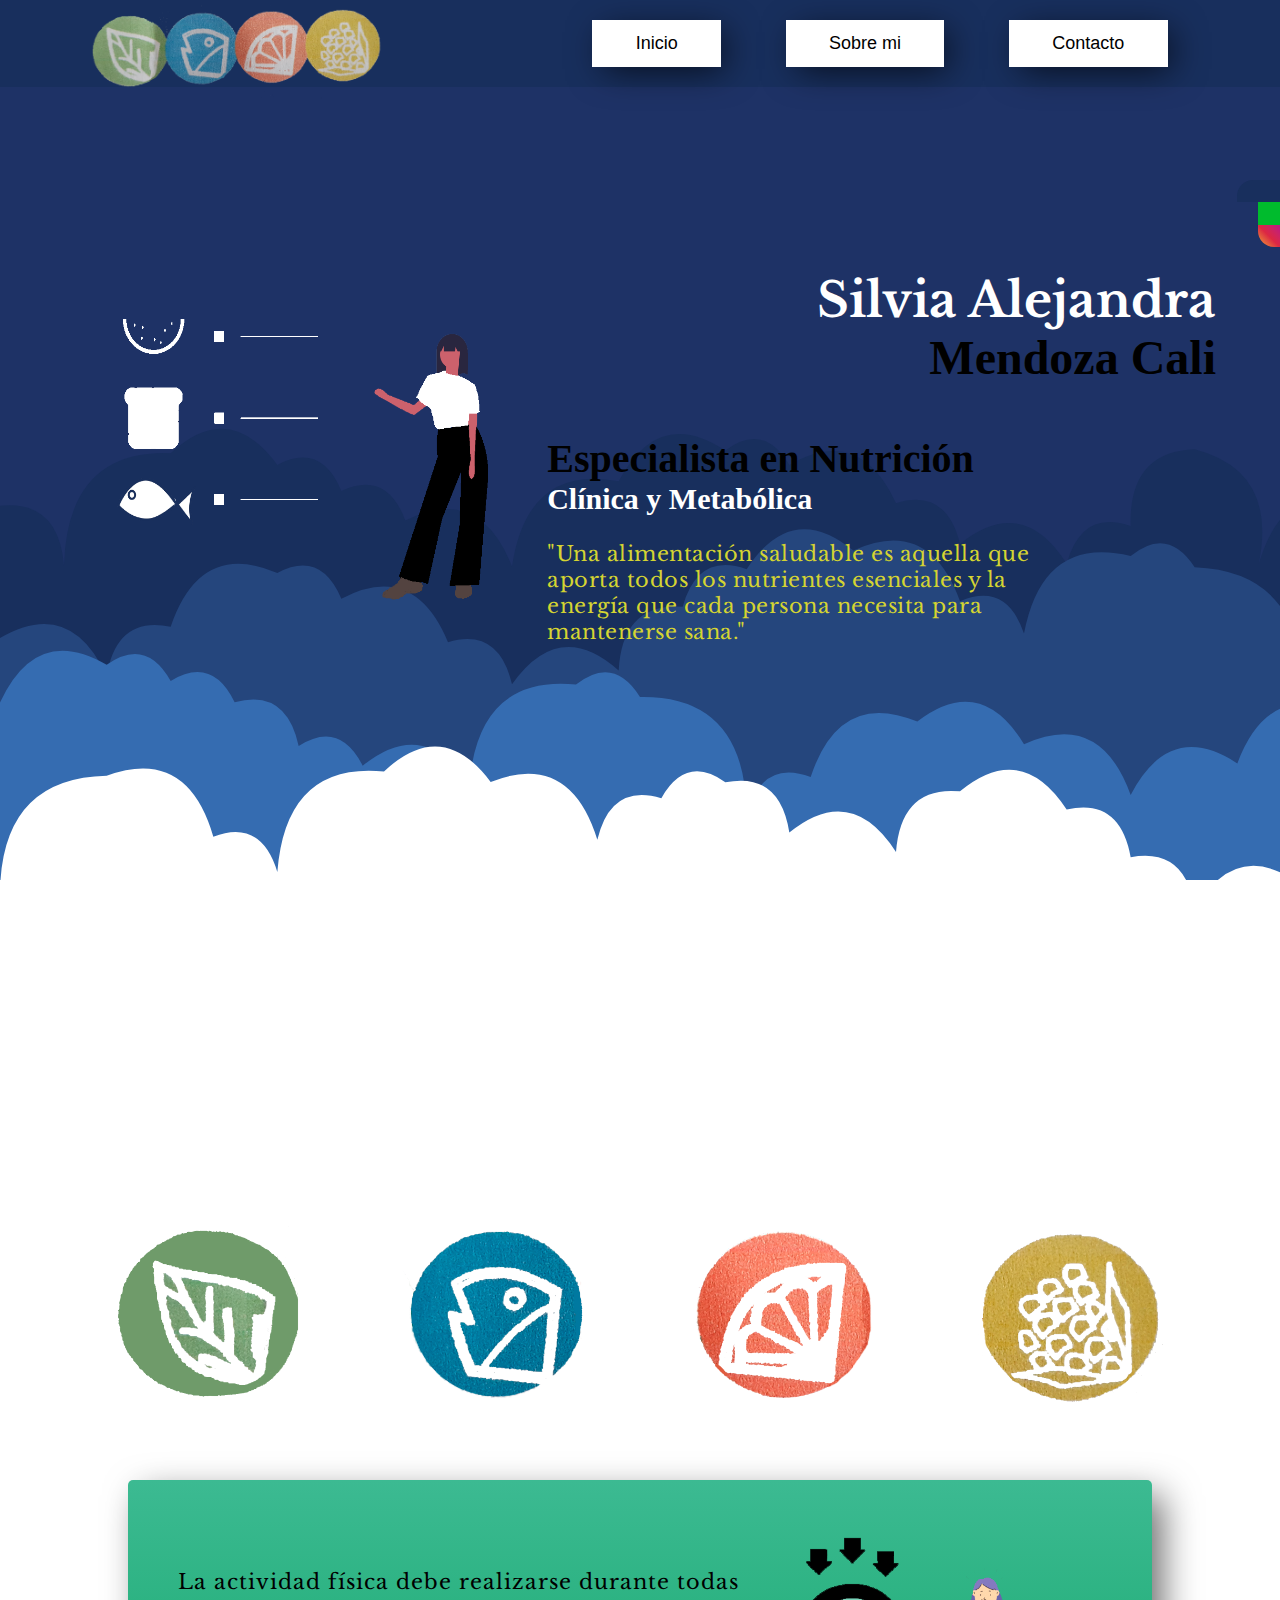
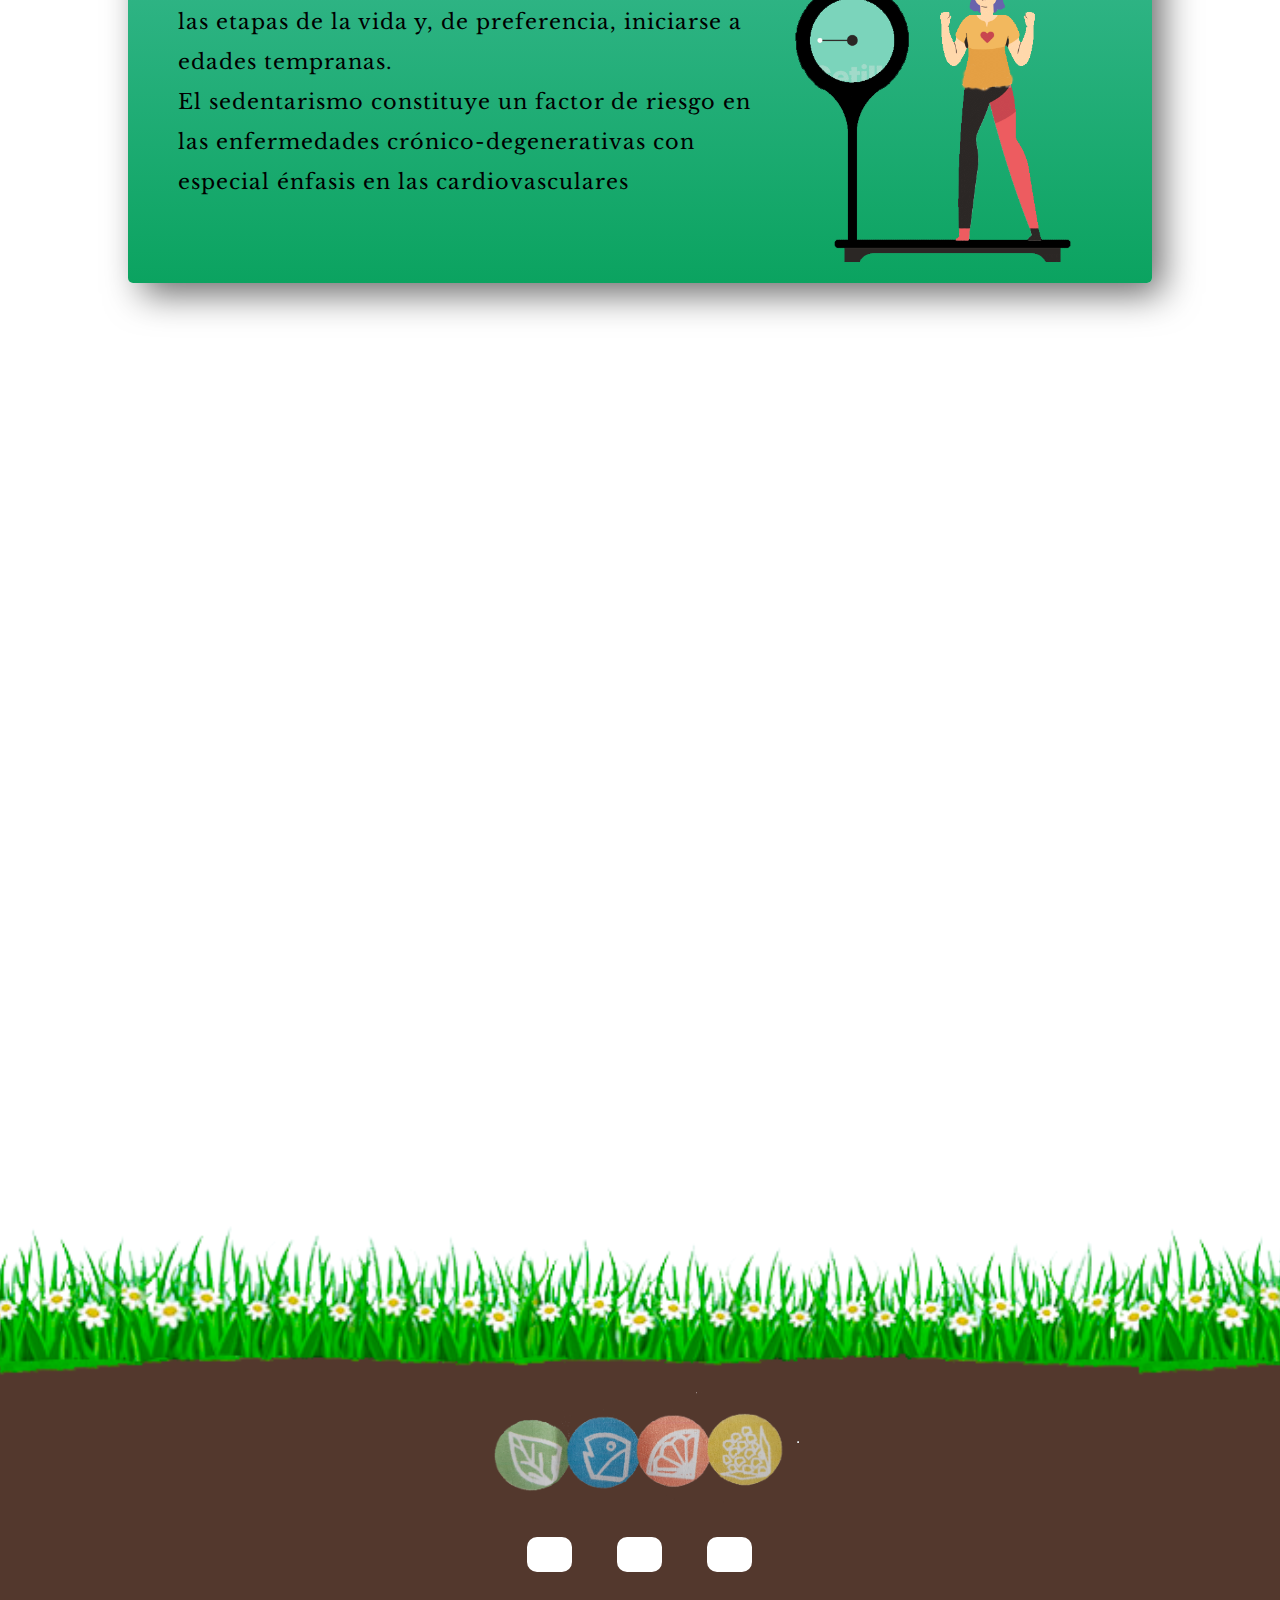
==== index.html @ 1bf66f37 "arreglos denuevoop" ====
<!DOCTYPE html>
<html lang="es">

<head>
    <meta charset="UTF-8">
    <meta http-equiv="X-UA-Compatible" content="IE=edge">
    <meta name="viewport" content="width=device-width, initial-scale=1.0">
    <link rel="shortcut icon" href="imagenes/icon.svg" type="image/x-icon">
    <!-- Google Fonts -->
    <link rel="preconnect" href="https://fonts.googleapis.com">
    <link rel="preconnect" href="https://fonts.gstatic.com" crossorigin>
    <link href="https://fonts.googleapis.com/css2?family=Libre+Baskerville&display=swap" rel="stylesheet">
    <!-- Font Awesome -->
    <link rel="stylesheet" href="https://use.fontawesome.com/releases/v5.15.4/css/all.css"
        integrity="sha384-DyZ88mC6Up2uqS4h/KRgHuoeGwBcD4Ng9SiP4dIRy0EXTlnuz47vAwmeGwVChigm" crossorigin="anonymous">
    <!-- Link CSS -->
    <link rel="stylesheet" href="css/main.css">

    <title>Silvia Mendoza /Especialista en Nutricion</title>
</head>

<body>
    <!-- Header - Navegador -->
    <header>
        <nav>
            <div class="contenedor-img">
                <a href="#">
                    <img class="logo" src="imagenes/logo-colores.png" alt="logo">
                </a>
            </div>
            <ul class="lista-nav">
                <li>
                    <a href="#">
                        <button> Inicio
                            <span></span>
                        </button>
                    </a>
                </li>
                <li>
                    <a href="paginas/sobremi.html">
                        <button> Sobre mi
                            <span></span>
                        </button>
                    </a>
                </li>
                <li>
                    <a href="paginas/contacto.html">
                        <button> Contacto
                            <span></span>
                        </button>
                    </a>
                </li>
            </ul>
            <div class="burger">
                <div class="line1"></div>
                <div class="line2"></div>
                <div class="line3"></div>
            </div>
        </nav>
    </header>

    <!-- Nubes -->
    <section class="nubes"></section>

    <!-- Social Bar -->
    <div class="social-bar">
        <a href="https://www.facebook.com/Silvia-Mendoza-Cali-Nutricionista-183509952503056/?ref=page_internal"
            target="_blank"><i class="lat fab fa-facebook-f"></i></a>
        <a href="https://api.whatsapp.com/send?phone=+54 266 448-8063" target="_blank"><i
                class="lat fab fa-whatsapp"></i></a>
        <a href="https://www.instagram.com/mendozacalisilvia/?hl=es-la" target="_blank"><i
                class="lat fab fa-instagram"></i></a>
    </div>

    <!-- Titulo Parrafo -->
    <main class="contenedor-main">
        <div class="contenedor-img">
            <img class="diet-img" src="imagenes/diet-azulsinfondo.png" alt="dieta">
        </div>
        <div class="contenedor-titulo">
            <h1>Silvia Alejandra</h1>
            <h2 class="subtitulo-apellido">Mendoza Cali</h2>
            <span class="span-especialista">
                <h2>Especialista en Nutrición</h2>
            </span>
            <span class="span-clinica">
                <h3>Clínica y Metabólica</h3>
            </span>
            <p class="diet-parrafo">"Una alimentación saludable es aquella que aporta todos los nutrientes esenciales y
                la energía que cada persona necesita para mantenerse sana."</p>
        </div>
    </main>

    <!-- Imagenes redondas -->
    <section class="contenedor-redonda">
        <div class="img-redonda1">
            <img src="imagenes/hoja-verde.png" alt="">
        </div>
        <div class="img-redonda2">
            <img src="imagenes/pez-azul.png" alt="">
        </div>
        <div class="img-redonda3">
            <img src="imagenes/narnaja.png" alt="">
        </div>
        <div class="img-redonda4">
            <img src="imagenes/choclo.png" alt="">
        </div>
    </section>

    <!-- Contenedor Balanza -->
    <section class="contenedor-balanza">
        <div class="contenedor-pbal">
            <p>La actividad física debe realizarse durante todas las etapas de la vida y, de preferencia, iniciarse a
                edades tempranas.<br> El sedentarismo constituye un factor de riesgo en las enfermedades
                crónico-degenerativas con especial énfasis en las cardiovasculares</p>
        </div>
        <div class="img-balanza">
            <img src="imagenes/balanza.png" alt="">
        </div>
    </section>

    <!-- Iframes facebook -->
    <section class="contenedor-iframes">
        <div class="iframeUno">
            <iframe
                src="https://www.facebook.com/plugins/post.php?href=https%3A%2F%2Fwww.facebook.com%2Fpermalink.php%3Fstory_fbid%3D230948104425907%26id%3D183509952503056&show_text=true&width=500"
                width="500" height="723" style="border:none;overflow:hidden" scrolling="no" frameborder="0"
                allowfullscreen="true"
                allow="autoplay; clipboard-write; encrypted-media; picture-in-picture; web-share"></iframe>
        </div>
        <div class="iframeDos">
            <div class="iframe-dos">
                <iframe
                    src="https://www.facebook.com/plugins/post.php?href=https%3A%2F%2Fwww.facebook.com%2Fpermalink.php%3Fstory_fbid%3D230989631088421%26id%3D183509952503056&show_text=true&width=500"
                    width="500" height="265" style="border:none;overflow:hidden" scrolling="no" frameborder="0"
                    allowfullscreen="true"
                    allow="autoplay; clipboard-write; encrypted-media; picture-in-picture; web-share"></iframe>
            </div>
            <div class="iframeTres">
                <iframe
                    src="https://www.facebook.com/plugins/post.php?href=https%3A%2F%2Fwww.facebook.com%2Fpermalink.php%3Fstory_fbid%3D458941481626567%26id%3D183509952503056&show_text=true&width=500"
                    width="500" height="454" style="border:none;overflow:hidden" scrolling="no" frameborder="0"
                    allowfullscreen="true"
                    allow="autoplay; clipboard-write; encrypted-media; picture-in-picture; web-share"></iframe>
            </div>
        </div>

    </section>

    <!-- FOOTER -->
    <footer>
        <div class="contenedor-footer">
            <div class="img-footer">
                <div class="logo-footer">
                    <img src="imagenes/logo-colores.png" alt="">
                </div>
            </div>

            <div class="redes-footer">
                <a href="https://www.facebook.com/Silvia-Mendoza-Cali-Nutricionista-183509952503056/?ref=page_internal"
                    target="_blank"><i class="fab fa-facebook iconos-redes"></i></a>
                <a href="https://api.whatsapp.com/send?phone=+54 266 448-8063" target="_blank"><i
                        class="fab fa-whatsapp iconos-redes"></i></a>
                <a href="https://www.instagram.com/mendozacalisilvia/?hl=es-la" target="_blank"><i
                        class="fab fa-instagram iconos-redes"></i></a>
            </div>
        </div>
        <hr>
    </footer>




    <script src="js/main.js"></script>
</body>

</html>
---- css/main.css ----
:root{
    --color-azul: #182F5D;
    --color-blanco: #ffffff;
    --color-gris: #ccc;
    --color-negro: #000000;
    --font: 'Libre Baskerville', serif;;
}

@import url('https://fonts.googleapis.com/css2?family=Libre+Baskerville&display=swap');

*{
    padding: 0%;
    margin: 0%;
    box-sizing: border-box;
}




/* HEADER NAVEGADOR */
header nav{
    display: flex;
    justify-content: space-around;
    align-items: center;
    /* min-height: 8vh; */
    background-color:var(--color-azul);
    position: fixed;
    top: 0;
    z-index: 1;
    width: 100%;
    height: 87px;
}
.contenedor-img{
    display: flex;
    margin-top: 5px;
    width: 25%;
    margin-bottom: 1.5px;
}
.contenedor-img .logo{
    width: 35vh;
}
.lista-nav{
    display: flex;
    justify-content: space-around;
    width: 50%;
}

.lista-nav li{
    list-style: none;
}

.lista-nav li a{
    color:var(--color-blanco);
    text-decoration: none;
    font-size: 20px;
    font-family: 'Gill Sans', 'Gill Sans MT', Calibri, 'Trebuchet MS', sans-serif;
} 

/* Botones y Hovers */
button {
    border: none;
    display: block;
    position: relative;
    padding: 0.7em 2.4em;
    font-size: 18px;
    background: transparent;
    cursor: pointer;
    user-select: none;
    overflow: hidden;
    color: var(--color-negro);
    z-index: 1;
    font-family: inherit;
    font-weight: 500;
    -webkit-box-shadow: 7px 7px 35px -5px rgba(0,0,0,0.75);
    -moz-box-shadow: 7px 7px 35px -5px rgba(0,0,0,0.75);
    box-shadow: 7px 7px 35px -5px rgba(0,0,0,0.75);
}

button span {
    position: absolute;
    left: 0;
    top: 0;
    width: 100%;
    height: 100%;
    background: var(--color-blanco);
    z-index: -1;
    border: 4px solid var(--color-blanco);
}

button span::before {
    content: "";
    display: block;
    position: absolute;
    width: 8%;
    height: 500%;
    background: var(--lightgray);
    top: 50%;
    left: 50%;
    transform: translate(-50%, -50%) rotate(-60deg);
    transition: all 0.5s;
}

button:hover span::before {
    transform: translate(-50%, -50%) rotate(-90deg);
    width: 100%;
    background: var(--color-azul);
}

button:hover {
    color: white;
    border: solid 1px white;
}

button:active span::before {
    background: var(--color-azul);
}
@media screen and (max-width:1027px){
    button{
        padding: 0.5em 2.4em;
    }
}

/* Menu Hamburguesa */
.burger{
    display: none;
    cursor: pointer;
}
.burger div{
    width: 25px;
    height: 4px;
    margin: 5px;
    background-color: var(--color-blanco);
    transition: .5s;
}
@media screen and (max-width:1024px){
    .contenedor-img{
        justify-content: center;
    }
    .contenedor-img .logo{
        width: 27vh;
        border-radius: 3px;
    }
}
@media screen and (max-width:988px){
    .lista-nav{
        width: 63%;
    }
}
@media screen and (max-width:768px){
    body{
        overflow-x: hidden;
    }
    header nav{
        justify-content: space-evenly;
    }
    .contenedor-img .logo{
        width: 20vh;
        border-radius: 3px;
    }
    .lista-nav{
        position: absolute;
        right: 0;
        height: 92vh;
        top: 9vh;
        display: flex;
        flex-direction: column;
        align-items: center;
        background-color: var(--color-azul);
        width: 50%;
        transform: translateX(110%);
        transition: transform 0.5s ease-in;
    }
    .burger{
        display: block;
    }
}
@media screen and (max-width:500px){
    .lista-nav{
        width: 70%;
        top: 9vh;
    }
}
.nav-activo{
    transform: translateX(0%);
}

/*Efecto cruz de burger  */
.toggle .line1{
    transform: rotate(-45deg) translate(-5px, 6px);
}
.toggle .line2{
    opacity: 0;
}
.toggle .line3{
    transform: rotate(45deg) translate(-5px, -6px);
}


/* Nubes */
.nubes{
    background-image: url(../imagenes/nube-alta.svg);
    width: 100%;
    height: 880px;
    background-size:contain;
    background-repeat: round;
    position: absolute;
}
@media screen and (max-width:1024px){
    .nubes{
        background-size: auto;
        height: 670px;
    }
}
@media screen and (max-width:958px){
    .nubes{
        background-size: auto;
    }
}
@media screen and (max-width:768px){
    .nubes{
        background-size: auto;
        height: 765px;
    }
}

/* Social Bar */
.social-bar{
    position: fixed;
    right: 0;
    top: 20%;
    font-size: 1.5rem;
    display: flex;
    flex-direction: column;
    align-items: flex-end;
    z-index: 100;
}
.social-bar a{
    text-decoration: none;
}
.lat{
    color: var(--color-blanco);
    text-decoration: none;
    padding: .7rem;
    display: flex;
    transition: all .5s;
}
.lat:hover{
    padding-right: 3rem;
    border-radius: 1rem 0 0 1rem;
    box-shadow: 0 0 .5rem rgba(0,0,0,0.42);
}
.fa-facebook-f{
    background-color: var(--color-azul);
    border-radius: 1rem 0 0 0;
    width: 43px;
}
.fa-whatsapp{
    background-color: #00bb2d;
}
.fa-instagram{
    background: linear-gradient(45deg, #f09433 0%,#e6683c 25%,#dc2743 50%,#cc2366 75%,#bc1888 100%); 
    border-radius: 0rem 0 0 1rem;
}

@media screen and (max-width:768px){
    .fa-facebook-f{
        width: 42px;
    }
    .fa-whatsapp{
        width: 42px;
    }
    .fa-instagram{
        width: 42px;
    }
}

/* Titulo Parrafo */
.contenedor-main{
    width: 90%;
    margin: auto;
    display: flex;
    position: relative;
    top: 30vh;
}
.contenedor-main .contenedor-img{
    width: 100%;
    display: flex;
    justify-content: center;
}
.contenedor-main .contenedor-img .diet-img{
    width: 100%;
}
.contenedor-titulo{
    display: grid;
}
.contenedor-titulo h1{
    display: flex;
    font-size: 3em;
    align-items: end;
    justify-content: end;
    font-family: var(--font);
    color: var(--color-blanco);
}
.contenedor-titulo .subtitulo-apellido{
    font-size: 48px;
    
    padding-bottom: 20px;
    text-align: end;
}

.span-especialista{
    display: flex;
    align-items: end;
    padding-top: 30px;

}
.span-especialista h2{
    font-size: 40px;
    color: black;
}

.span-clinica h3{
    font-size: 30px;
    color: white;
}

.contenedor-titulo .diet-parrafo{
    padding-top: 25px;
    color: rgb(212, 212, 50);
    font-size: 1.3em;
    font-family: var(--font);
    width: 80%;
    letter-spacing: .5px;
}


@media screen and (max-width:1024px){
    .contenedor-main{
        top: 20vh;
    }
    .contenedor-titulo h1{
        font-size: 2.4em;
    }
    .contenedor-titulo .subtitulo-apellido{
        font-size: 38.4px;
    }
    .contenedor-titulo .span-especialista h2{
        font-size: 35px;
    }
    .contenedor-titulo .span-clinica h3{
        font-size: 26px;
    }
    .contenedor-titulo .diet-parrafo{
        font-size: 1.2em;
    }
}
@media screen and (max-width:970px){
    .contenedor-main .contenedor-img{
        width: 70rem;
    }
    .contenedor-titulo h1{
        justify-content: start;
    }
    .contenedor-titulo .subtitulo-apellido{
        text-align: start;
    }
    .span-especialista{
        justify-content: end;
    }
    .contenedor-titulo .span-clinica h3{
        text-align: end;
    }
    .contenedor-titulo .diet-parrafo{
        width: 100%;
        text-align: end;
    }
}
@media screen and (max-width:768px){
    .contenedor-main{
        width: 75%;
        flex-direction: column-reverse;
    }
    .contenedor-main .contenedor-img{
        justify-content: center;
        width: 100%;
    }
    .contenedor-main .contenedor-img .diet-img{
        width: 70%;
        
    }
    .contenedor-titulo{
        text-align: start;
    }
    .contenedor-titulo h1{
        display: flex;
        font-size: 2em;
    }
    .contenedor-titulo .diet-parrafo{
        font-size: 1em;
        margin-bottom: 15px;
    }
}
@media screen and (max-width:643px){
    .contenedor-main{
        width: 100%;
    }
    .contenedor-titulo h1{
        justify-content: center;
    }
    .contenedor-titulo .subtitulo-apellido{
        text-align: center;
    }
    .span-especialista{
        justify-content: center;
    }
    .contenedor-titulo .span-clinica h3{
        text-align: center;
    }
    .contenedor-titulo .diet-parrafo{
        text-align: center;
    }
}
@media screen and (max-width:558px){
    .contenedor-titulo h1{
        font-size: 27px;
    }
    .contenedor-titulo .subtitulo-apellido{
        font-size: 33.4px;
    }
    .contenedor-titulo .span-especialista h2{
        font-size: 26px;
    }
    .contenedor-titulo .span-clinica h3{
        font-size: 22px;
    }
}


/* IMAGENES REDONDAS */

.contenedor-redonda{
    display: flex;
    position: relative;
    margin: auto;
    top: 94vh;
    width: 90%;
}
.contenedor-redonda .img-redonda1{
    display: flex;
    justify-content: center;
}
.contenedor-redonda .img-redonda2{
    display: flex;
    justify-content: center;
}
.contenedor-redonda .img-redonda3{
    display: flex;
    justify-content: center;
}
.contenedor-redonda .img-redonda4{
    display: flex;
    justify-content: center;
}
.contenedor-redonda img{
    width: 65%;
}
@media screen and (max-width:1024px){
    .contenedor-redonda{
        top: 70vh;
    }
}

@media screen and (max-width:768px){
    .contenedor-redonda{
        top: 44vh;
        width: 83%;
    }
}

@media screen and (max-width:425px){
    .contenedor-redonda{
        width: 92%;
        top: 48vh;
    }
    .contenedor-redonda .img-redonda1{
        justify-content: end;
    }
    .contenedor-redonda .img-redonda2{
        justify-content: end;
        padding-right: 10px;
    }
    .contenedor-redonda .img-redonda3{
        justify-content: start;
        padding-left: 10px;
    }
    .contenedor-redonda .img-redonda4{
        justify-content: start;
    }
}

/* Contenedor Balanza */
.contenedor-balanza{
    position: relative;
    top: 102vh;
    display: flex;
    margin: auto;
    width: 80%;
    background-image: linear-gradient(to top, #0ba360 0%, #3cba92 100%);
    border-radius: 5px;
    -webkit-box-shadow: 12px 13px 36px -2px rgba(0,0,0,0.59);
    -moz-box-shadow: 12px 13px 36px -2px rgba(0,0,0,0.59);
    box-shadow: 12px 13px 36px -2px rgba(0,0,0,0.59);
}
.contenedor-pbal{
    font-family: var(--font);
    display: flex;
    align-items: center;
    font-size: 1.3em;
    letter-spacing: 1px;
    line-height: 40px;
}
.contenedor-pbal p{
    padding:0 0 0 50px;
}
.img-balanza{
    width: 100%;
}
.img-balanza img{
    width: 100%;
}
@media screen and (max-width:1163px){
    .contenedor-pbal{
        font-size: 1.2em;
    }
}
@media screen and (max-width:1024px){
    .contenedor-balanza{
        top: 79vh;
    }
    .contenedor-pbal{
        font-size: 1em;
    }
}
@media screen and (max-width:956px){
    .contenedor-balanza{
        width: 100%;
    }
}
@media screen and (max-width:768px){
    .contenedor-balanza{
        flex-direction: column-reverse;
        top: 52vh;
    }
    .img-balanza{
        width: 100%;
        display: flex;
        justify-content: center;
    }
    .img-balanza img{
        width: 30%;
    }
    .contenedor-pbal{
        font-size: .9em;
        line-height: 27px;
        letter-spacing: .7px;
        text-align: center;
        width: 100%;
        justify-content: center;
    }
    .contenedor-pbal p{
        width: 100vh;
        padding: 10px 0;
    }
}

@media screen and (max-width:551px){
    .img-balanza img{
        width: 40%;
    }
    .contenedor-pbal{
        font-size: 15px;
    }
}
@media screen and (max-width:425px){
    .contenedor-pbal{
        font-size: 13px;
    }
}

/* Iframes */
.contenedor-iframes{
    position: relative;
    top: 115vh;
    width: 100%;
    display: flex;
    justify-content: space-around;
}
@media screen and (max-width:1024px){
    .contenedor-iframes{
        top: 90vh;
        flex-direction: column;
    }
    .iframeUno{
        display: flex;
        justify-content: center;
    }
    .iframeDos{
        display: flex;
        justify-content: center;
        flex-direction: column;
    }
    .iframeDos .iframe-dos{
        display: flex;
        justify-content: center;
        margin-top: 55px;
    }
    .iframeTres{
        display: flex;
        justify-content: center;
        margin-top: 55px;
    }
}
@media screen and (max-width:768px){
    .contenedor-iframes{
        top: 62vh;
    }
}
@media screen and (max-width:522px){
    .iframeUno iframe{
        width: 70vh;
        height: 745px;
    }
}

/* FOOTER */
footer{
    height: 50vh;
    width: 100%;
    position: relative;
    top: 125vh;
    display: flex;
    justify-content: center;
    align-items: center;
    background-image: url(../imagenes/fondo-footer.png);
    background-size: contain;
}
.contenedor-footer{
    margin-top: 60px;
}
.img-footer{
    display: flex;
    justify-content: center;
}
.img-footer .logo-footer img{
    width: 35vh;
    margin-top: 20px;
}
.contenedor-footer .redes-footer{
    display: flex;
    justify-content: space-evenly;
    margin-top: 30px;
}
.contenedor-footer .redes-footer a{
    text-decoration: none;
}
.contenedor-footer .redes-footer .iconos-redes{
    font-size: 30px;
    background: var(--color-blanco);
    width: 45px;
    height: 35px;
    border-radius: 10px;
    display: flex;
    justify-content: center;
    align-items: center;
    color: var(--color-negro);
    text-decoration: none;
    transition: all .3s;
}

.contenedor-footer .redes-footer .fa-facebook:hover{
    color: var(--color-blanco);
    background-color: var(--color-azul);
}

.contenedor-footer .redes-footer .fa-whatsapp:hover{
    color: var(--color-blanco);
    background-color: #00bb2d;
}
.contenedor-footer .redes-footer .fa-instagram:hover{
    background: linear-gradient(45deg, #f09433 0%,#e6683c 25%,#dc2743 50%,#cc2366 75%,#bc1888 100%); 
    color: var(--color-blanco);
}

@media screen and (max-width:768px){
    footer{
        background-size: cover;
    }
    .img-footer .logo-footer img{
        width: 27vh;
    }
    .contenedor-footer .redes-footer{
        margin-top: 12px;
    }
    .contenedor-footer .redes-footer .iconos-redes{
        font-size: 22px;
        width: 42px;
        height: 30px;
    }
}
@media screen and (max-width:1024px){
    footer{
        top: 100vh;
    }
}
@media screen and (max-width:768px){
    footer{
        top: 68vh;
    }
}
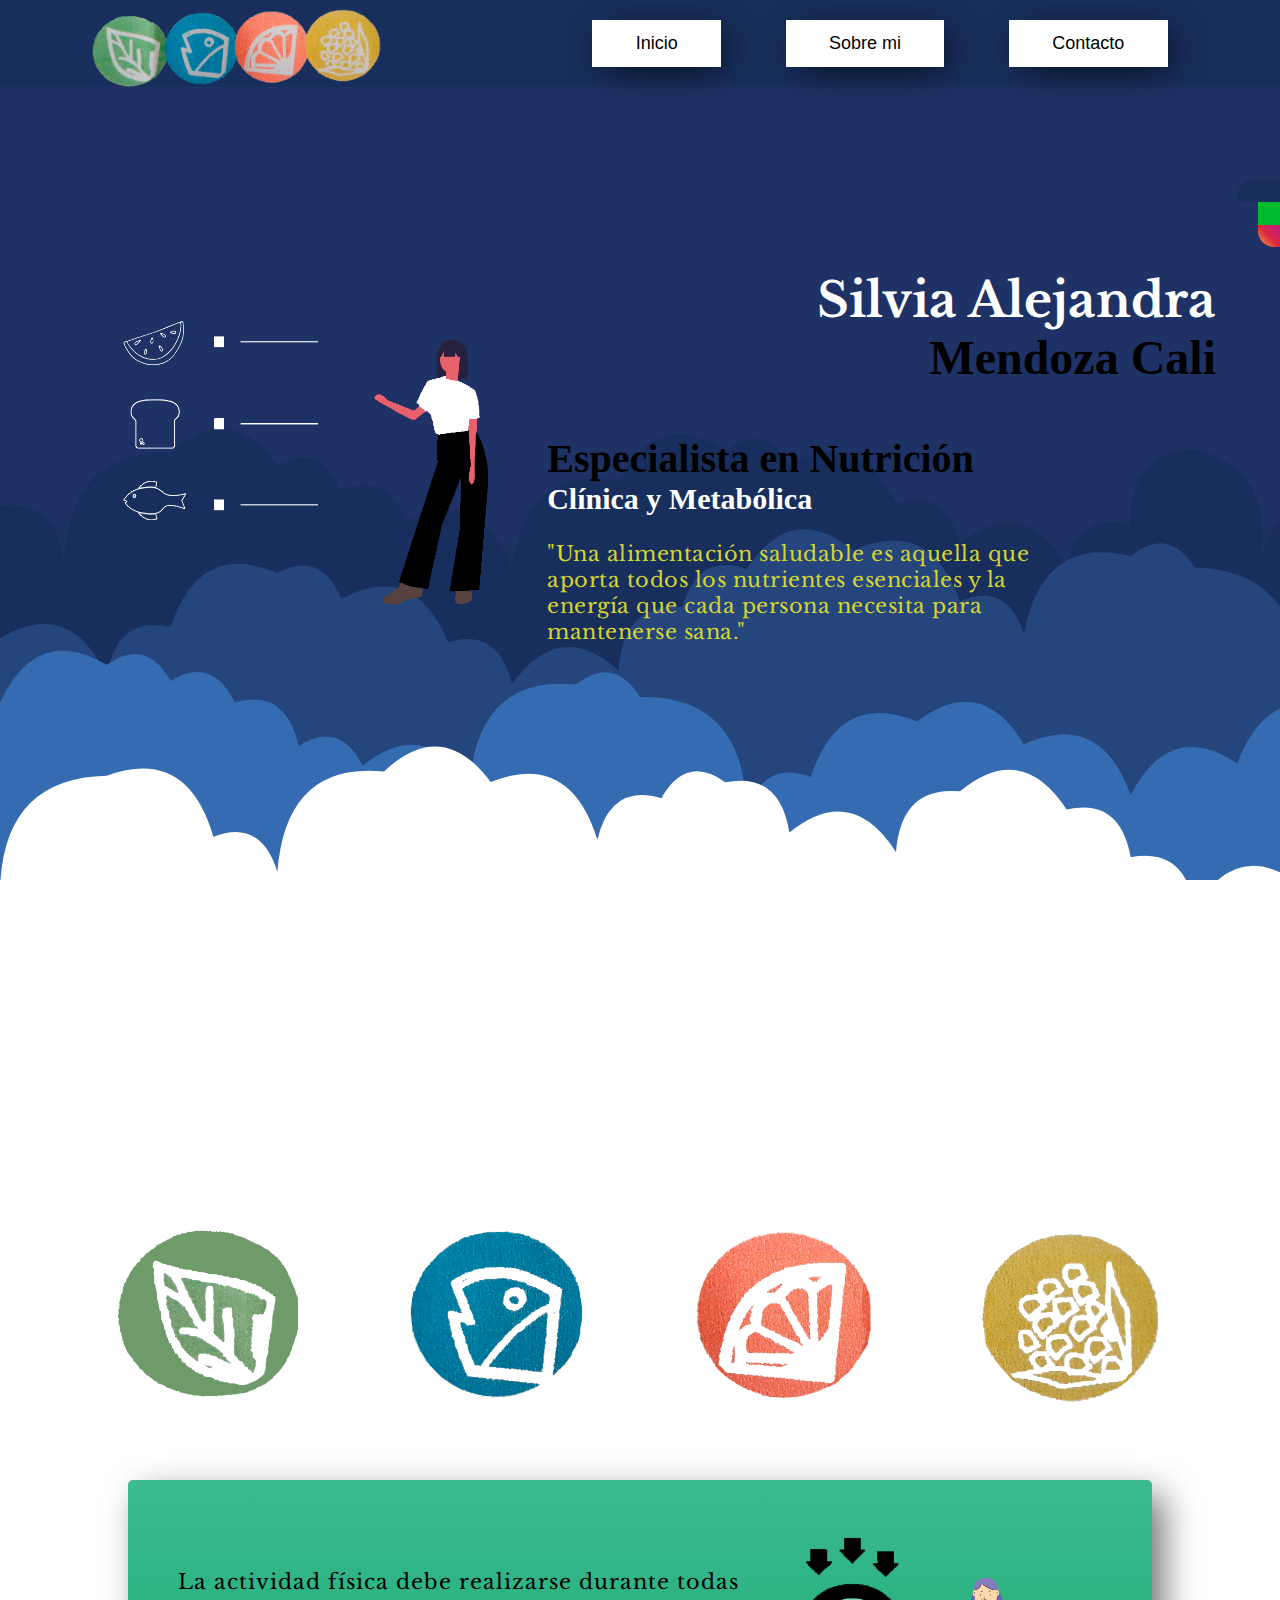
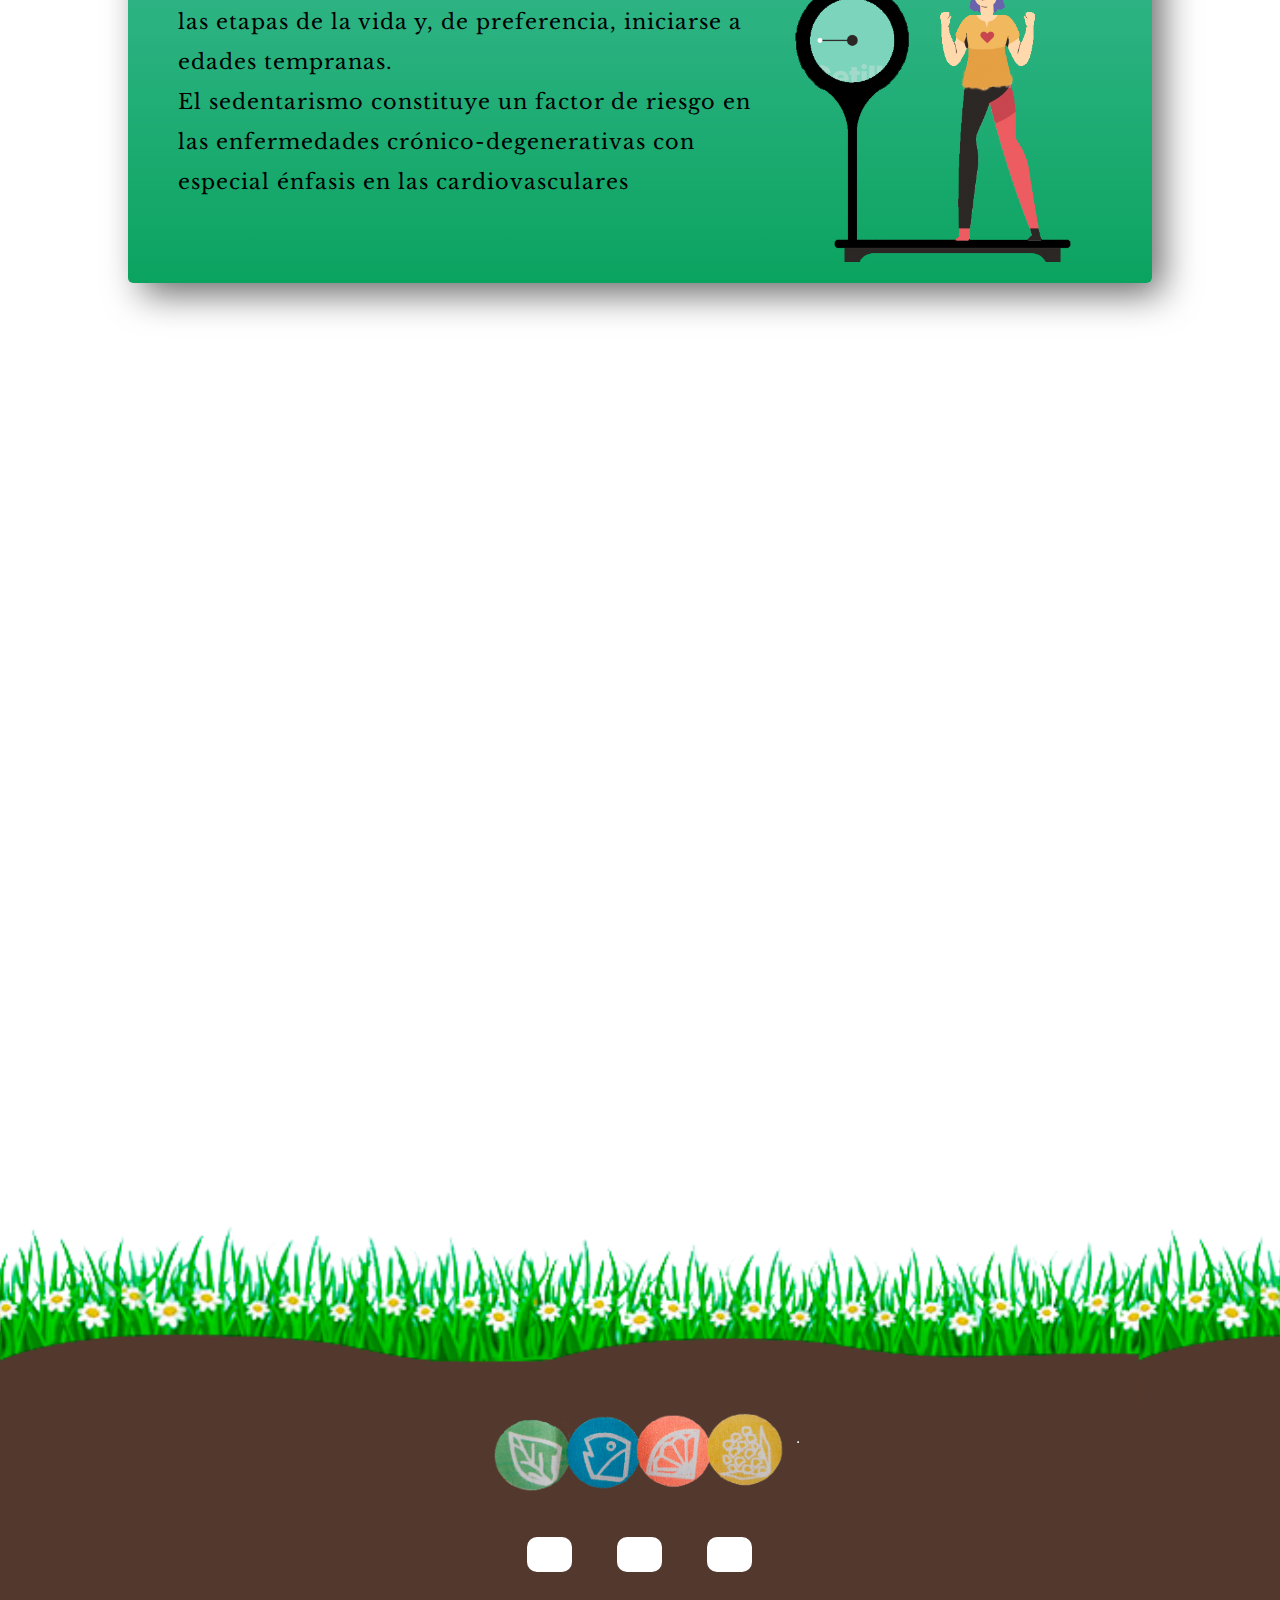
==== commit ae6103a0: "arreglos" ====
--- a/index.html
+++ b/index.html
@@ -5,7 +5,7 @@
     <meta charset="UTF-8">
     <meta http-equiv="X-UA-Compatible" content="IE=edge">
     <meta name="viewport" content="width=device-width, initial-scale=1.0">
-    <link rel="shortcut icon" href="imagenes/icon.svg" type="image/x-icon">
+    <link rel="shortcut icon" href="imagenes/logofelichikito.ico" type="image/x-icon">
     <!-- Google Fonts -->
     <link rel="preconnect" href="https://fonts.googleapis.com">
     <link rel="preconnect" href="https://fonts.gstatic.com" crossorigin>
@@ -122,11 +122,7 @@
     <!-- Iframes facebook -->
     <section class="contenedor-iframes">
         <div class="iframeUno">
-            <iframe
-                src="https://www.facebook.com/plugins/post.php?href=https%3A%2F%2Fwww.facebook.com%2Fpermalink.php%3Fstory_fbid%3D230948104425907%26id%3D183509952503056&show_text=true&width=500"
-                width="500" height="723" style="border:none;overflow:hidden" scrolling="no" frameborder="0"
-                allowfullscreen="true"
-                allow="autoplay; clipboard-write; encrypted-media; picture-in-picture; web-share"></iframe>
+            <iframe src="https://www.facebook.com/plugins/post.php?href=https%3A%2F%2Fwww.facebook.com%2Fpermalink.php%3Fstory_fbid%3D301196910734359%26id%3D183509952503056&show_text=true&width=500" width="500" height="528" style="border:none;overflow:hidden" scrolling="no" frameborder="0" allowfullscreen="true" allow="autoplay; clipboard-write; encrypted-media; picture-in-picture; web-share"></iframe>
         </div>
         <div class="iframeDos">
             <div class="iframe-dos">
--- a/css/main.css
+++ b/css/main.css
@@ -624,11 +624,14 @@
     .contenedor-iframes{
         top: 62vh;
     }
+    .iframeDos .iframe-dos iframe{
+        height: 305px;
+    }
 }
 @media screen and (max-width:522px){
     .iframeUno iframe{
         width: 70vh;
-        height: 745px;
+        height: 550px;
     }
 }
 
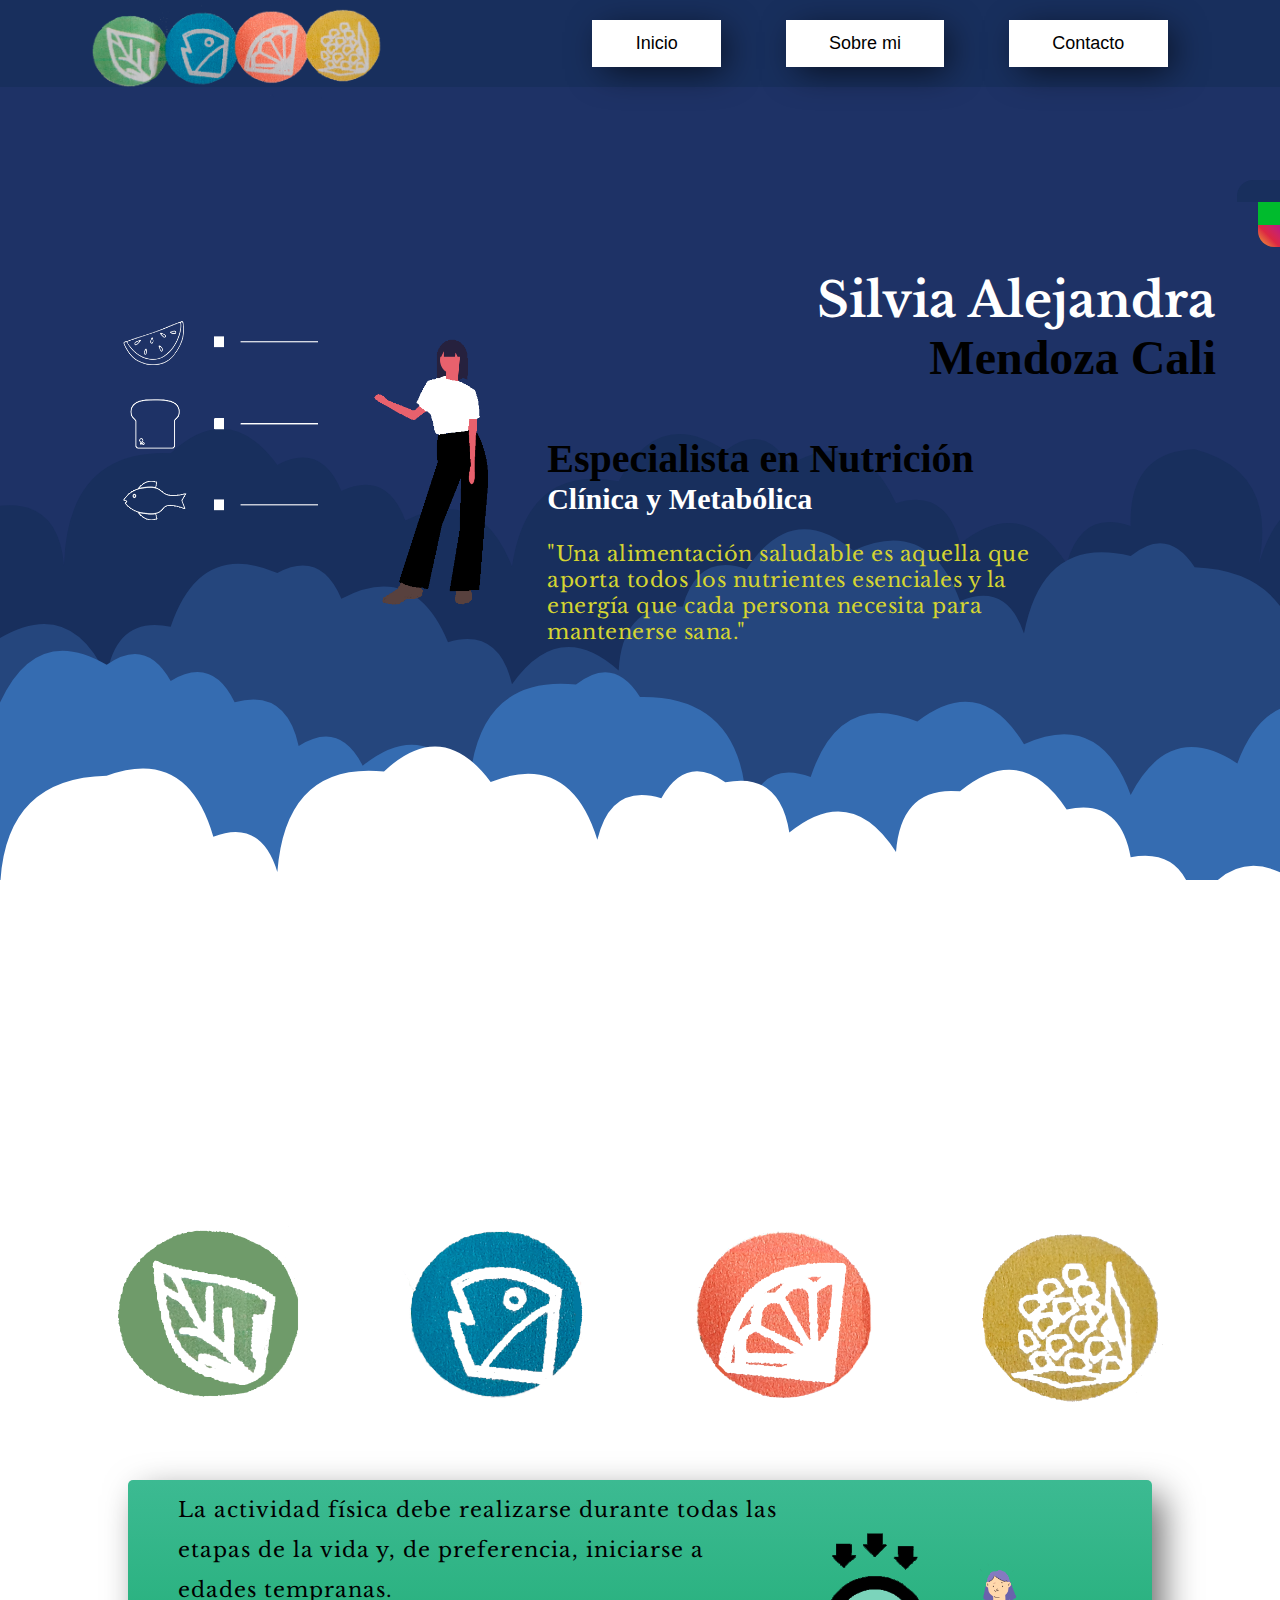
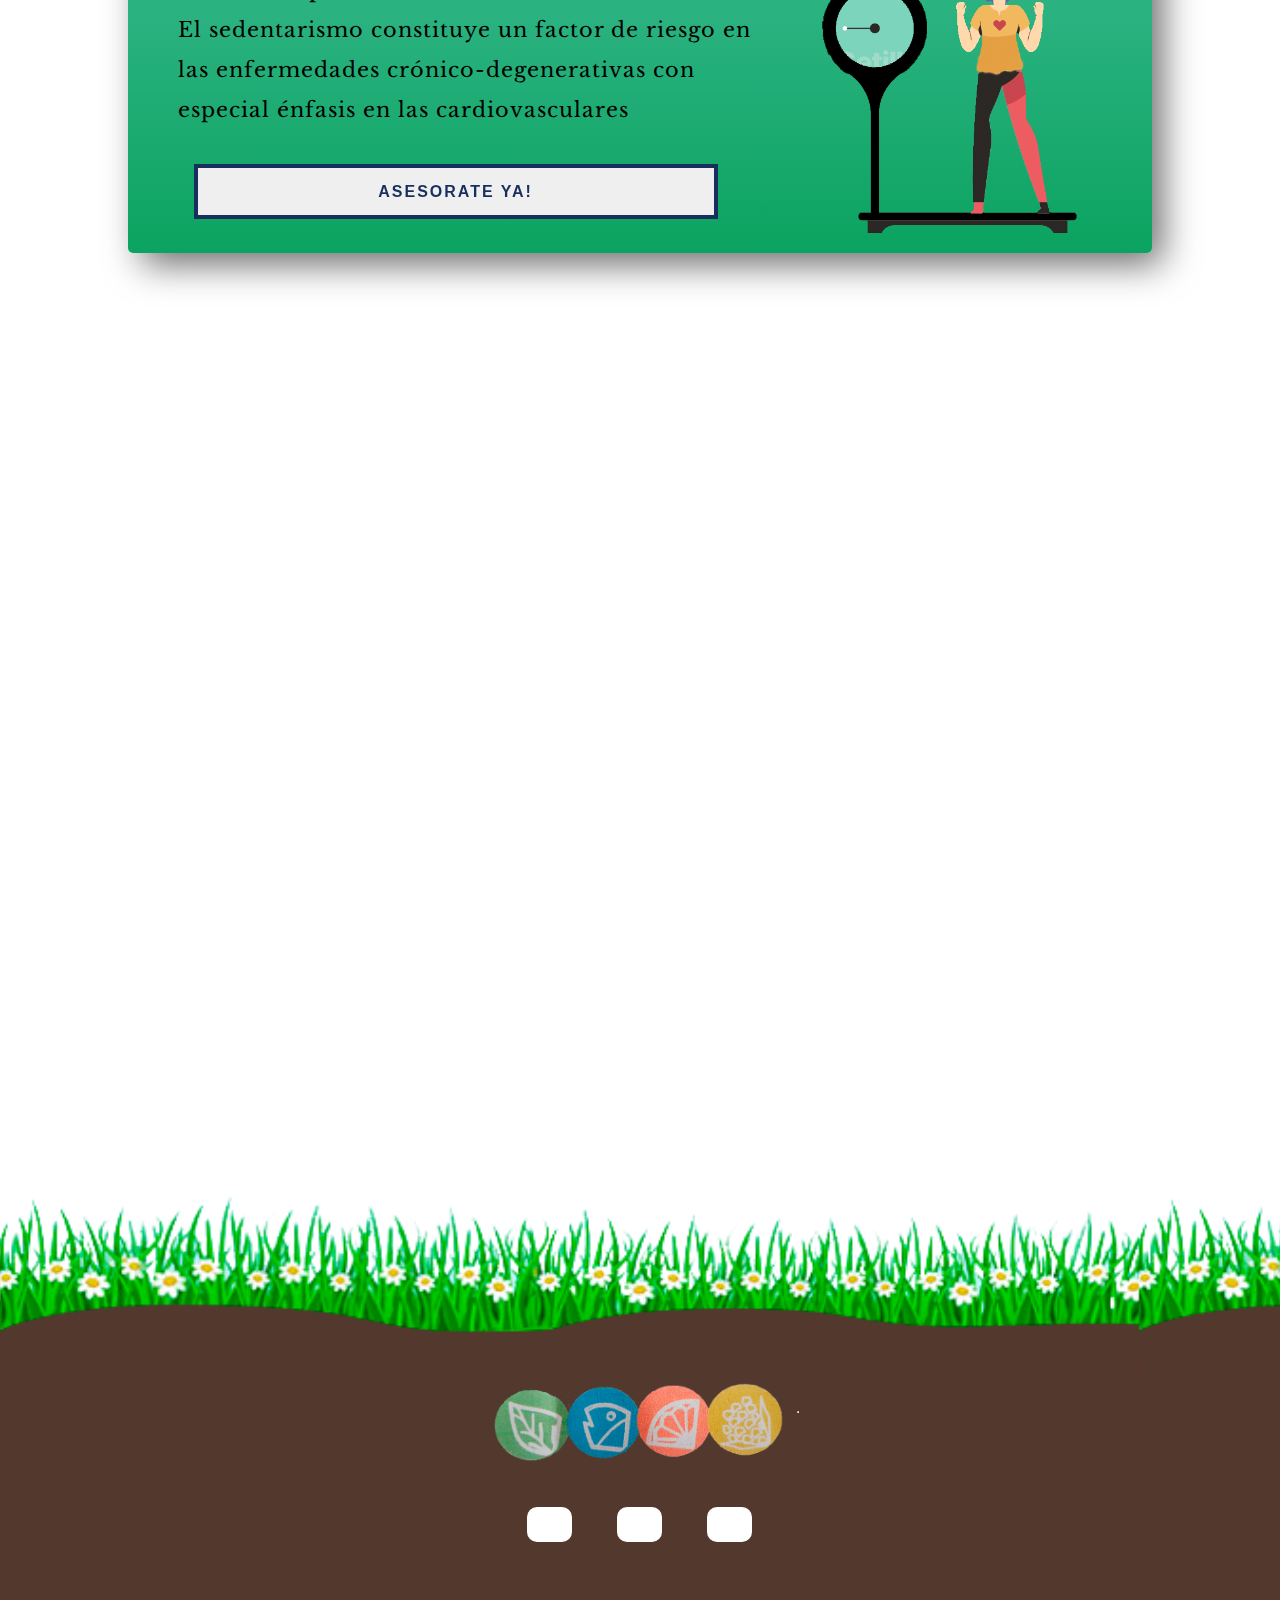
==== commit 98cb2201: "arregloss" ====
--- a/index.html
+++ b/index.html
@@ -31,21 +31,21 @@
             <ul class="lista-nav">
                 <li>
                     <a href="#">
-                        <button> Inicio
+                        <button class="btn-nav"> Inicio
                             <span></span>
                         </button>
                     </a>
                 </li>
                 <li>
                     <a href="paginas/sobremi.html">
-                        <button> Sobre mi
+                        <button class="btn-nav"> Sobre mi
                             <span></span>
                         </button>
                     </a>
                 </li>
                 <li>
                     <a href="paginas/contacto.html">
-                        <button> Contacto
+                        <button class="btn-nav"> Contacto
                             <span></span>
                         </button>
                     </a>
@@ -113,6 +113,29 @@
             <p>La actividad física debe realizarse durante todas las etapas de la vida y, de preferencia, iniciarse a
                 edades tempranas.<br> El sedentarismo constituye un factor de riesgo en las enfermedades
                 crónico-degenerativas con especial énfasis en las cardiovasculares</p>
+            <div class="parrafoBoton">
+                <div class="btnBalanza">
+                    <a class="linkBtn" href="paginas/contacto.html">
+                        <button class="c-button c-button--gooey"> Asesorate Ya!
+                            <div class="c-button__blobs">
+                                <div></div>
+                                <div></div>
+                                <div></div>
+                            </div>
+                        </button>
+                    </a>
+                    <svg style="display: block; height: 0; width: 0;" version="1.1" xmlns="http://www.w3.org/2000/svg">
+                        <defs>
+                            <filter id="goo">
+                                <feGaussianBlur result="blur" stdDeviation="10" in="SourceGraphic"></feGaussianBlur>
+                                <feColorMatrix result="goo" values="1 0 0 0 0  0 1 0 0 0  0 0 1 0 0  0 0 0 18 -7"
+                                    mode="matrix" in="blur"></feColorMatrix>
+                                <feBlend in2="goo" in="SourceGraphic"></feBlend>
+                            </filter>
+                        </defs>
+                    </svg>
+                </div>
+            </div>
         </div>
         <div class="img-balanza">
             <img src="imagenes/balanza.png" alt="">
@@ -122,7 +145,11 @@
     <!-- Iframes facebook -->
     <section class="contenedor-iframes">
         <div class="iframeUno">
-            <iframe src="https://www.facebook.com/plugins/post.php?href=https%3A%2F%2Fwww.facebook.com%2Fpermalink.php%3Fstory_fbid%3D301196910734359%26id%3D183509952503056&show_text=true&width=500" width="500" height="528" style="border:none;overflow:hidden" scrolling="no" frameborder="0" allowfullscreen="true" allow="autoplay; clipboard-write; encrypted-media; picture-in-picture; web-share"></iframe>
+            <iframe
+                src="https://www.facebook.com/plugins/post.php?href=https%3A%2F%2Fwww.facebook.com%2Fpermalink.php%3Fstory_fbid%3D301196910734359%26id%3D183509952503056&show_text=true&width=500"
+                width="500" height="528" style="border:none;overflow:hidden" scrolling="no" frameborder="0"
+                allowfullscreen="true"
+                allow="autoplay; clipboard-write; encrypted-media; picture-in-picture; web-share"></iframe>
         </div>
         <div class="iframeDos">
             <div class="iframe-dos">
--- a/css/main.css
+++ b/css/main.css
@@ -26,7 +26,7 @@
     background-color:var(--color-azul);
     position: fixed;
     top: 0;
-    z-index: 1;
+    z-index: 100;
     width: 100%;
     height: 87px;
 }
@@ -57,7 +57,7 @@
 } 
 
 /* Botones y Hovers */
-button {
+.btn-nav {
     border: none;
     display: block;
     position: relative;
@@ -76,7 +76,7 @@
     box-shadow: 7px 7px 35px -5px rgba(0,0,0,0.75);
 }
 
-button span {
+.btn-nav span {
     position: absolute;
     left: 0;
     top: 0;
@@ -87,7 +87,7 @@
     border: 4px solid var(--color-blanco);
 }
 
-button span::before {
+.btn-nav span::before {
     content: "";
     display: block;
     position: absolute;
@@ -100,18 +100,18 @@
     transition: all 0.5s;
 }
 
-button:hover span::before {
+.btn-nav:hover span::before {
     transform: translate(-50%, -50%) rotate(-90deg);
     width: 100%;
     background: var(--color-azul);
 }
 
-button:hover {
+.btn-nav:hover {
     color: white;
-    border: solid 1px white;
-}
-
-button:active span::before {
+    /* border: solid 1px white; */
+}
+
+.btn-nav:active span::before {
     background: var(--color-azul);
 }
 @media screen and (max-width:1027px){
@@ -514,13 +514,14 @@
 .contenedor-pbal{
     font-family: var(--font);
     display: flex;
-    align-items: center;
+    flex-direction: column;
+    flex-flow: wrap;
     font-size: 1.3em;
     letter-spacing: 1px;
     line-height: 40px;
 }
 .contenedor-pbal p{
-    padding:0 0 0 50px;
+    padding:50px 0 0 50px;
 }
 .img-balanza{
     width: 100%;
@@ -528,10 +529,106 @@
 .img-balanza img{
     width: 100%;
 }
+.contenedor-pbal .parrafoBoton{
+    display: flex;
+    flex-direction: column;
+    width: 100%;
+    margin-top: 10px;
+}
+
+/* Boton Asesorate ya */
+.c-button {
+    color: #000;
+    font-weight: 700;
+    font-size: 16px;
+    text-decoration: none;
+    padding: 0.9em 1.6em;
+    cursor: pointer;
+    display: inline-block;
+    vertical-align: middle;
+    position: relative;
+    z-index: 1;
+}
+.parrafoBoton .linkBtn{
+    display: flex;
+    justify-content: center;
+    text-decoration: none;
+}
+.c-button--gooey {
+    color: var(--color-azul);
+    /* margin: 30px 20px 0px 50px; */
+    width: 80%;
+    text-transform: uppercase;
+    letter-spacing: 2px;
+    border: 4px solid var(--color-azul);
+    border-radius: 0;
+    position: relative;
+    transition: all 700ms ease;
+}
+
+.c-button--gooey .c-button__blobs {
+    height: 100%;
+    filter: url(#goo);
+    overflow: hidden;
+    position: absolute;
+    top: 0;
+    left: 0;
+    bottom: -3px;
+    right: -1px;
+    z-index: -1;
+}
+
+.c-button--gooey .c-button__blobs div {
+    background-color: var(--color-azul);
+    width: 34%;
+    height: 100%;
+    border-radius: 100%;
+    position: absolute;
+    transform: scale(1.4) translateY(125%) translateZ(0);
+    transition: all 700ms ease;
+}
+
+.c-button--gooey .c-button__blobs div:nth-child(1) {
+    left: -5%;
+}
+
+.c-button--gooey .c-button__blobs div:nth-child(2) {
+    left: 30%;
+    transition-delay: 60ms;
+}
+
+.c-button--gooey .c-button__blobs div:nth-child(3) {
+    left: 66%;
+    transition-delay: 25ms;
+}
+
+.c-button--gooey:hover {
+    color: #fff;
+}
+
+.c-button--gooey:hover .c-button__blobs div {
+    transform: scale(1.4) translateY(0) translateZ(0);
+
+}
+@media screen and (max-width:1320px){
+    .contenedor-pbal p{
+        padding: 10px 0 0 50px
+    }
+    .contenedor-pbal .parrafoBoton{
+        margin-top: 0;
+    }
+}
+@media screen and (max-width:1234px){
+    .contenedor-pbal{
+        font-size: 1.1em;
+
+    }
+}
 @media screen and (max-width:1163px){
-    .contenedor-pbal{
-        font-size: 1.2em;
-    }
+    .contenedor-balanza{
+        height: 400px;
+    }
+    
 }
 @media screen and (max-width:1024px){
     .contenedor-balanza{
@@ -544,12 +641,19 @@
 @media screen and (max-width:956px){
     .contenedor-balanza{
         width: 100%;
+    }
+    .contenedor-pbal p{
+        padding: 30px 0 0 50px;
+    }
+    .img-balanza img{
+        margin-top: 40px;
     }
 }
 @media screen and (max-width:768px){
     .contenedor-balanza{
         flex-direction: column-reverse;
         top: 52vh;
+        height: 450px;
     }
     .img-balanza{
         width: 100%;
@@ -571,6 +675,10 @@
         width: 100vh;
         padding: 10px 0;
     }
+    .c-button--gooey{
+        width: 40%;
+        margin: 15px 0 15px 0;
+    }
 }
 
 @media screen and (max-width:551px){
@@ -579,6 +687,9 @@
     }
     .contenedor-pbal{
         font-size: 15px;
+    }
+    .c-button--gooey{
+        width: 70%;
     }
 }
 @media screen and (max-width:425px){
@@ -630,8 +741,11 @@
 }
 @media screen and (max-width:522px){
     .iframeUno iframe{
-        width: 70vh;
+        /* width: 70vh; */
         height: 550px;
+    }
+    .uiScaledImageContainer .scaledImageFitWidth{
+        width: 400px;
     }
 }
 
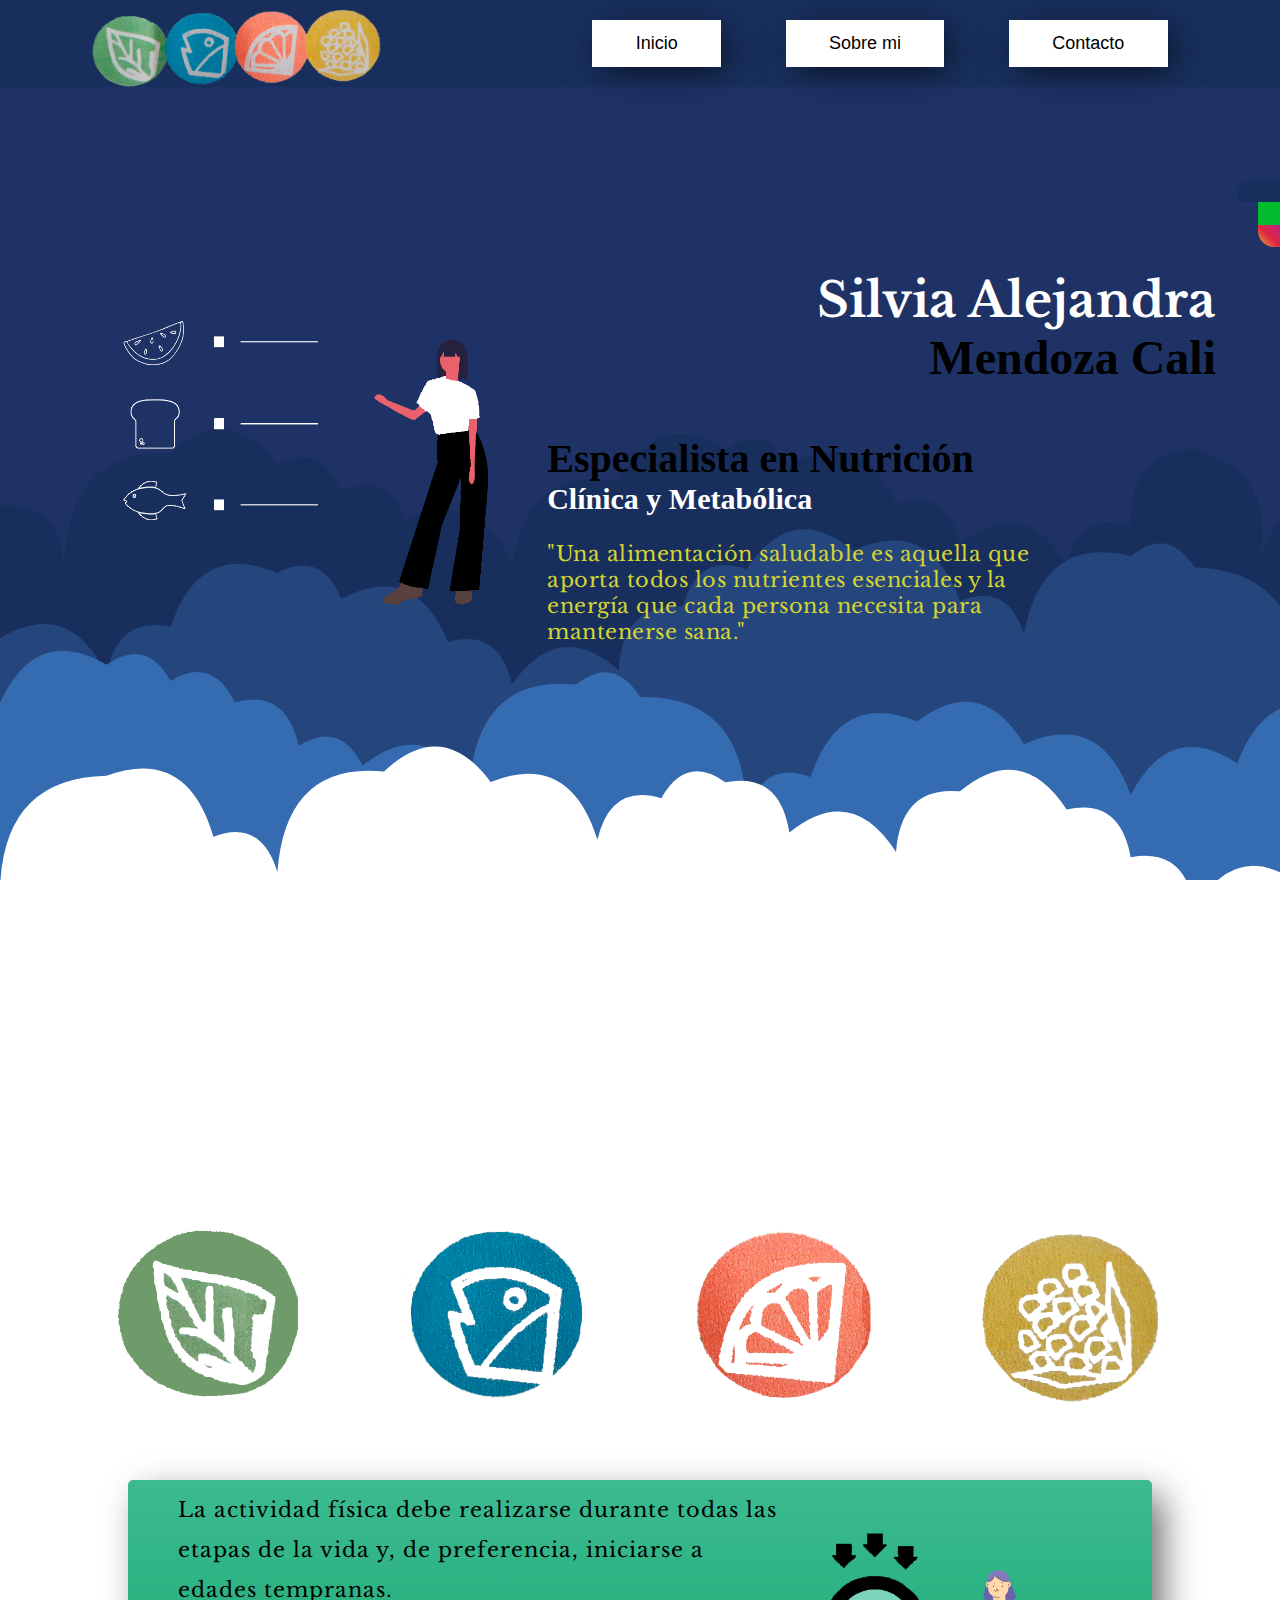
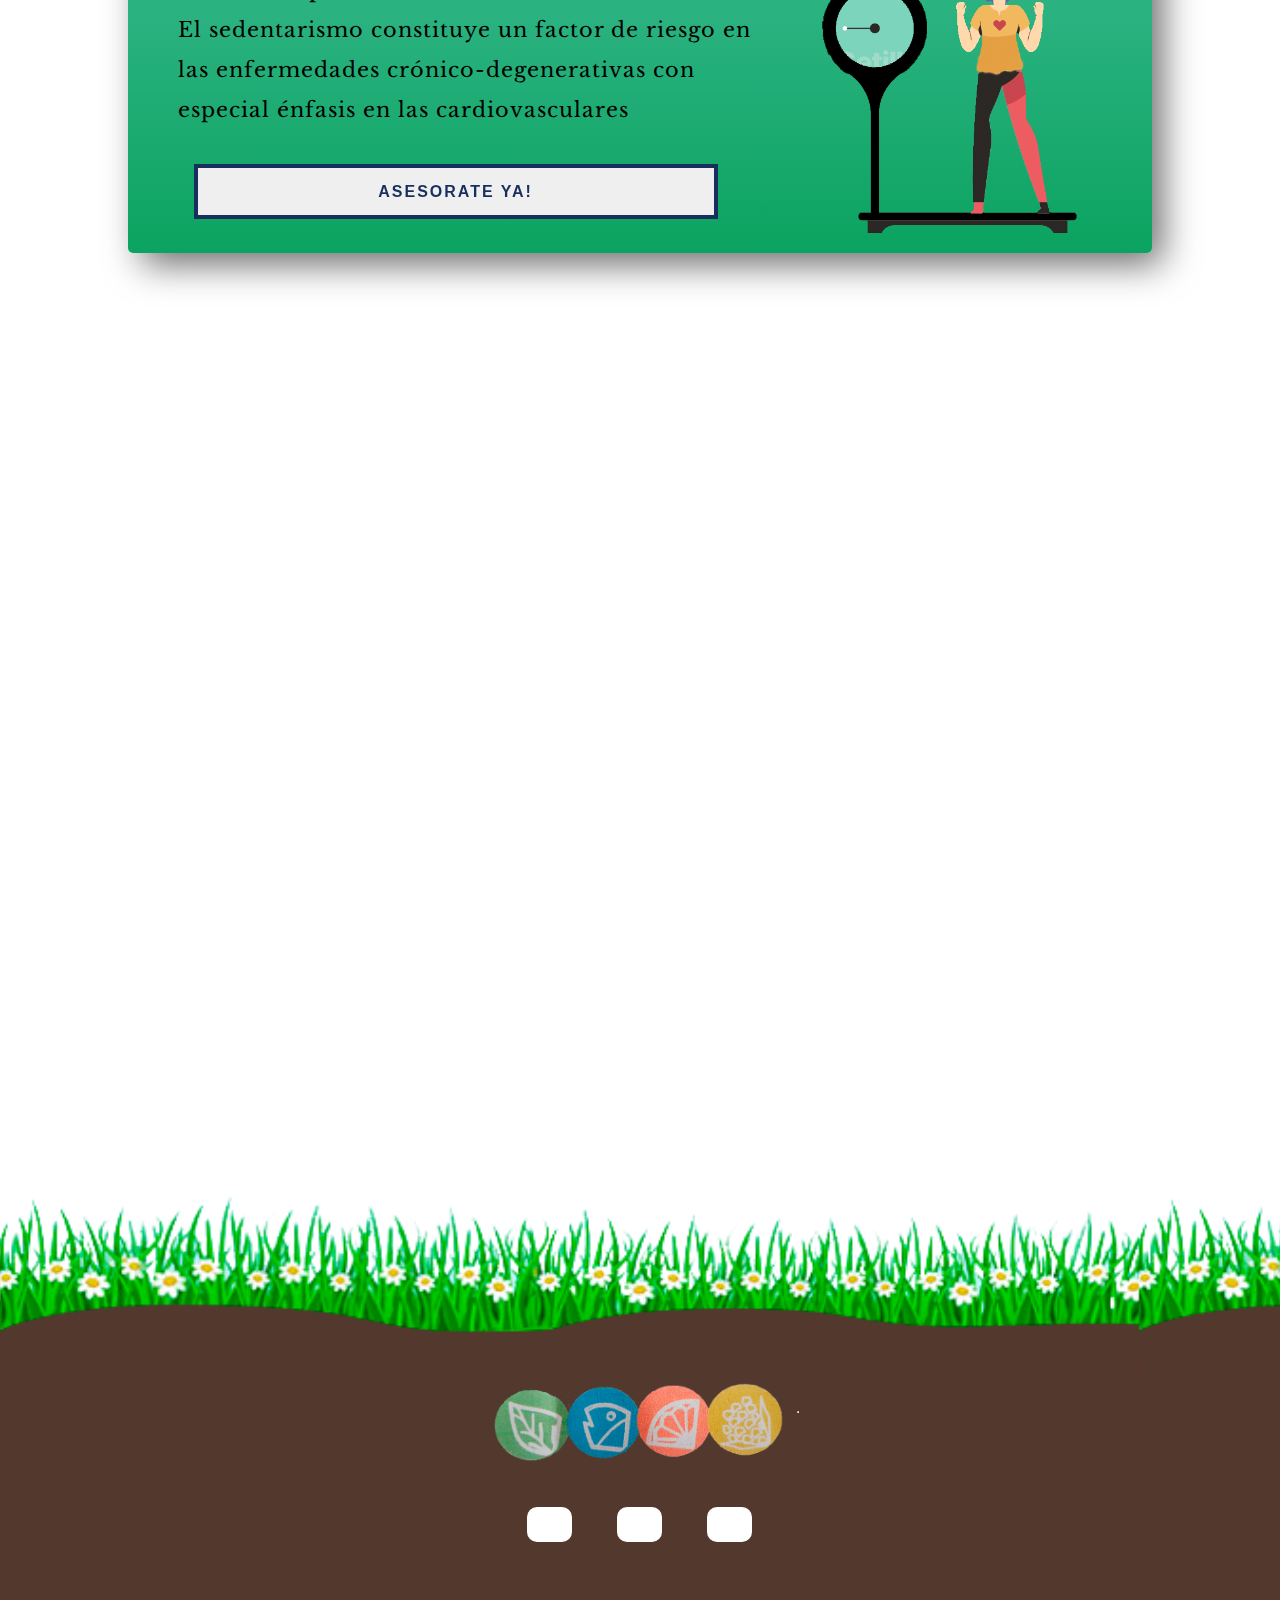
==== commit c0916523: "inicio de sobre mi" ====
--- a/index.html
+++ b/index.html
@@ -75,7 +75,7 @@
     <!-- Titulo Parrafo -->
     <main class="contenedor-main">
         <div class="contenedor-img">
-            <img class="diet-img" src="imagenes/diet-azulsinfondo.png" alt="dieta">
+            <img class="diet-img" src="imagenes/diet-azulsinfondo-cortado.png" alt="dieta">
         </div>
         <div class="contenedor-titulo">
             <h1>Silvia Alejandra</h1>
--- a/css/main.css
+++ b/css/main.css
@@ -26,7 +26,7 @@
     background-color:var(--color-azul);
     position: fixed;
     top: 0;
-    z-index: 100;
+    z-index: 99999;
     width: 100%;
     height: 87px;
 }
@@ -835,3 +835,260 @@
     }
 }
 
+
+
+/*
+------------------------------------------------ SOBRE MI
+------------------------------------------------ 
+*/
+
+
+.containerSobremi{
+    position: relative;
+    top: 87px;
+    width: 100%;
+    margin: auto;
+    background-image: url(../imagenes/lineas-naranjas.svg);
+    height: 800px;
+}
+
+.containerSobremi .nombreUniversidad{
+    padding-top: 4rem;
+}
+.containerSobremi .nombreUniversidad .doctora{
+    text-align: center;
+    font-size: 3rem;
+    color: var(--color-negro);
+}
+.containerSobremi .nombreUniversidad .doctora span{
+    color: var(--color-blanco);
+}
+.containerSobremi .nombreUniversidad .universidad{
+    text-align: center;
+    font-size: 2rem;
+    color: var(--color-negro);
+}
+.medicaPorcentaje{
+    display: flex;
+}
+.subtituloMedic{
+    display: flex;
+    align-items: center;
+    color: ;
+}
+.subituloMedica{
+    font-size: 60px;
+    line-height: normal;
+    text-align: right;
+    color: #0bc273;
+}
+.porcentaje{
+    display: flex;
+    justify-content: center;
+    align-items: center;
+    width: 50%;
+    /* background: white; */
+}
+
+.containerRedo{
+    position: relative;
+    width: 960px;
+}
+
+.containerRedo .cardPor{
+    position: relative;
+    display: flex;
+    justify-content:center;
+    align-items: center;
+    height: 270px;
+    border-radius: 10px;
+    text-align: center;
+    transition: 0.5s;
+    margin-bottom: 70px;
+}
+.containerRedo .cardPor::before{
+    content: '';
+    position: absolute;
+    top: 0;
+    left: -50;
+    width: 100%;
+    height:100%;
+    /* background: white; */
+    pointer-events: none;
+    z-index: 1;
+}
+.porcent{
+    position: relative;
+    width: 150px;
+    height: 150px;
+    border-radius: 50%;
+    box-shadow: inset 0 0 50px #fff;
+    /* background: rgb(255,255,255); */
+    z-index: 1000;
+}
+
+.porcent .numberCard{
+    position: absolute;
+    top: 0;
+    left: 0;
+    width: 100%;
+    height: 100%;
+    display: flex;
+    justify-content:center;
+    align-items: center;
+    border-radius: 50%;
+}
+.porcent .numberCard h2{
+    color: #000;
+    font-weight: 700;
+    font-size: 40px;
+    transition: 0.5s;
+    cursor: pointer;
+}
+
+.cardPor:hover .porcent .numberCard h2{
+    color: rgb(0,0,0);
+    font-size: 53px;
+}
+.porcent .numberCard h2 span{
+    color: rgb(0,0,0);
+}
+
+.text{
+    position: relative;
+    color: rgb(0,0,0);
+    margin-top: 20px;
+    font-weight: 700;
+    font-size: 18px;
+    letter-spacing: 0px;
+    transition: 0.5s;
+}
+.text span{
+    color: var(--color-blanco);
+    font-size: 20px;
+    letter-spacing: 2px;
+}
+svg{
+    position: relative;
+    width: 150px;
+    height: 150px;
+    transform: rotate(-85deg)!important;
+}
+
+svg circle{
+    width: 100%;
+    height: 100%;
+    fill: none;
+    stroke: #e79595a2;
+    stroke-width: 10;
+    stroke-linecap: round !important;
+    transform: translate(5px, 5px);
+}
+
+/*Claculo para simular el porcent*/
+svg circle:nth-child(2){
+    stroke-dasharray: 440;
+    stroke-dashoffset: 440;
+}
+
+
+.cardPor:nth-child(1) svg circle:nth-child(2){
+    stroke-dashoffset: calc(440 - (440 * 80)/100);
+    stroke: rgb(255,0,0);
+}
+.cardPor:nth-child(2) svg circle:nth-child(2){
+    stroke-dashoffset: calc(440 - (440 * 30)/100);
+    stroke: rgb(255,0,0);
+}
+.cardPor:nth-child(3) svg circle:nth-child(2){
+    stroke-dashoffset: calc(440 - (440 * 60)/100);
+    stroke: rgb(255,0,0);
+}
+
+@media only screen and (max-width:600px)
+{
+    .porcentaje{
+        height: auto;
+        margin-left: 30px;
+        flex-flow: row wrap;
+    }
+} 
+
+@media screen and(max-width: 1068px){
+    .containerRedo{
+        max-width: 80rem;
+        min-width: 70rem;
+    }
+    
+}
+
+@media screen and (max-width: 868px){
+
+    .containerRedo{
+        max-width: 80rem;
+    }
+}
+@media screen and (max-width: 768px){
+
+    .containerRedo{
+        padding: 2.5rem;
+        flex-direction: column;
+        margin-top: 20px;
+    }
+}
+.contenedorClinica{
+    position: relative;
+    bottom: 80vh;
+    width: 70%;
+    margin: auto;
+}
+
+@media screen and (max-width:1097px){
+    .contenedorClinica{
+        width: 80%;
+        bottom: 74vh;
+    }
+}
+@media screen and (max-width:1057px){
+    .containerSobremi{
+        background-position: right;
+        background-attachment: fixed;
+    }
+    .contenedorClinica{
+        width: 100%;
+    }
+}
+@media screen and (max-width:768px){
+    .medicaPorcentaje{
+        flex-direction: column;
+    }
+    .subituloMedica{
+        text-align: center;
+        width: 91%;
+        margin: auto;
+    }
+    .containerRedo{
+        padding: 0;
+    }
+    .porcentaje{
+        width: 100%;
+    }
+}
+@media screen and (max-width:644px){
+    .porcentaje{
+        width: 90%;
+    }
+    .subituloMedica{
+        font-size: 40px;
+        width: 100%;
+    }
+    .contenedorClinica{
+        bottom: 64vh;
+    }
+    
+}
+@media screen and (max-width:430px){
+    .containerSobremi .nombreUniversidad .doctora{
+        font-size: 2.70rem;
+    }
+}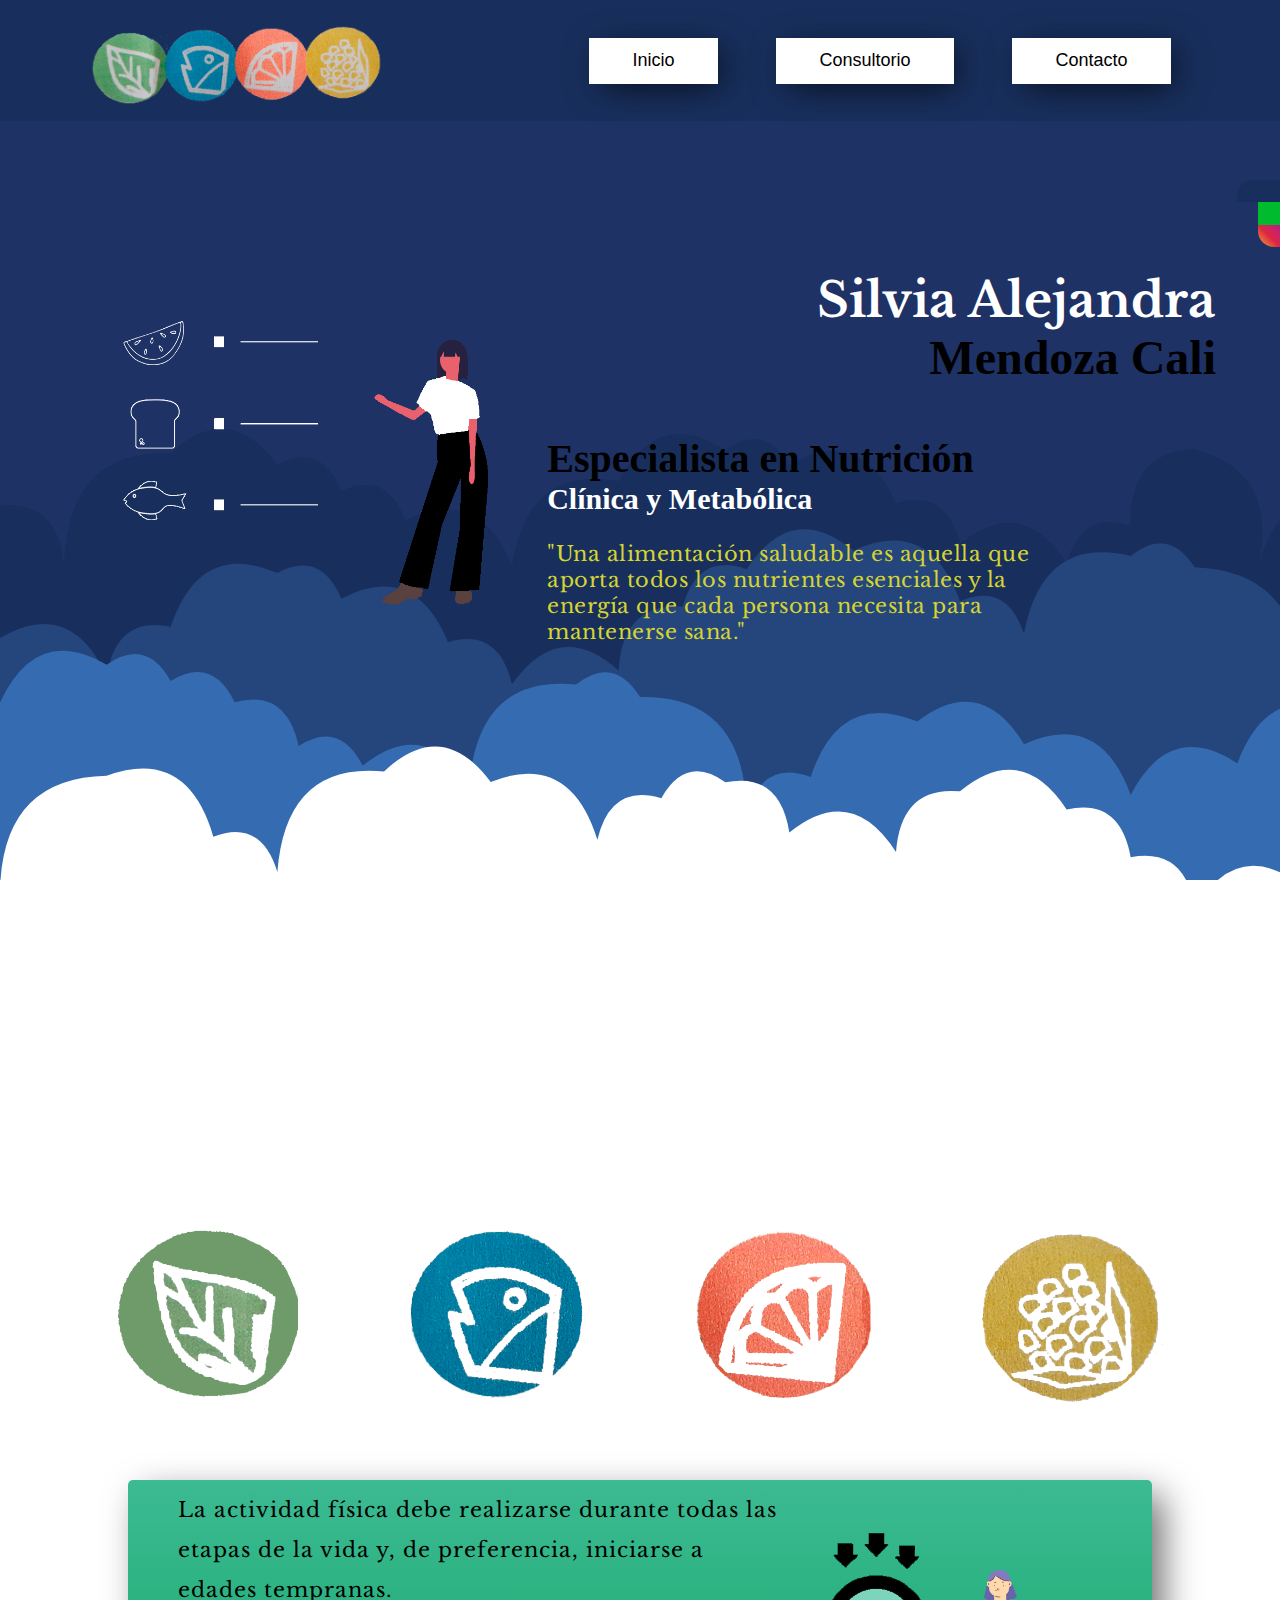
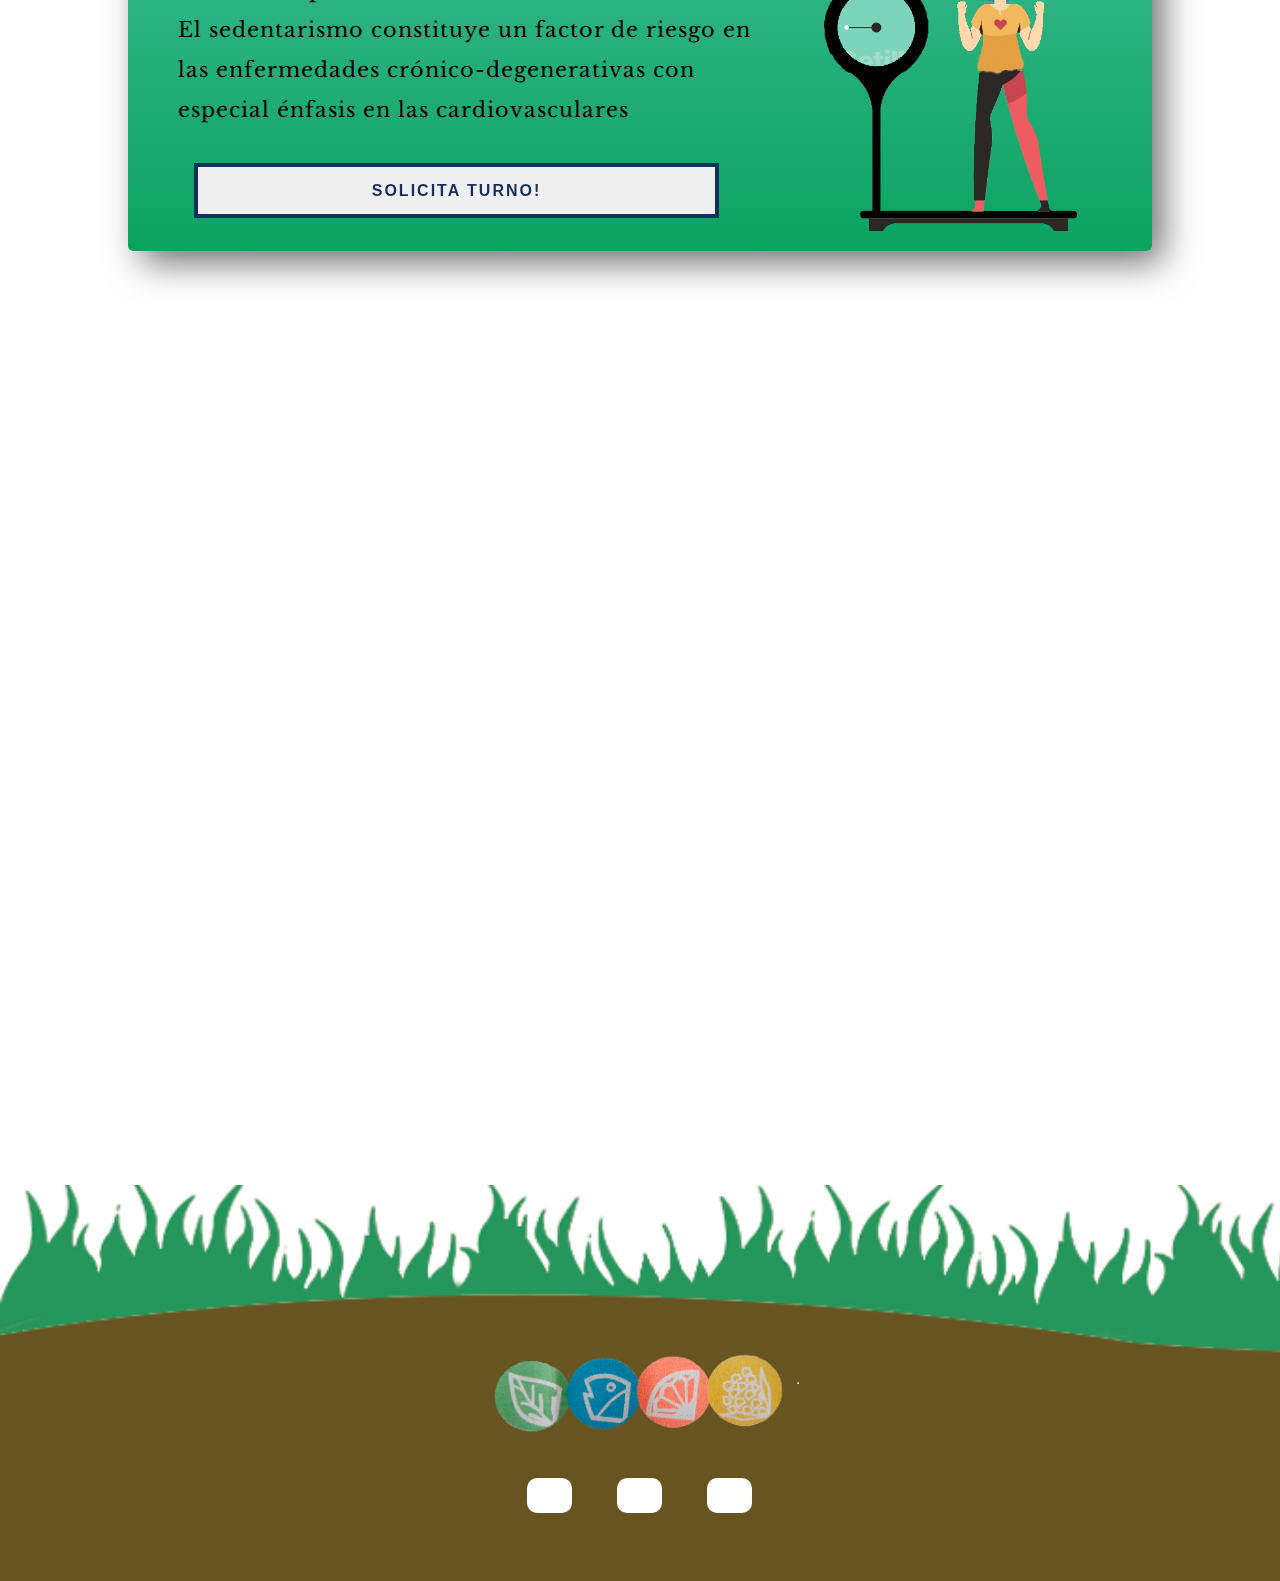
==== commit 094c2cbd: "empezando preguntas frecuentes" ====
--- a/index.html
+++ b/index.html
@@ -38,7 +38,7 @@
                 </li>
                 <li>
                     <a href="paginas/sobremi.html">
-                        <button class="btn-nav"> Sobre mi
+                        <button class="btn-nav"> Consultorio
                             <span></span>
                         </button>
                     </a>
@@ -116,7 +116,7 @@
             <div class="parrafoBoton">
                 <div class="btnBalanza">
                     <a class="linkBtn" href="paginas/contacto.html">
-                        <button class="c-button c-button--gooey"> Asesorate Ya!
+                        <button class="c-button c-button--gooey"> Solicita turno!
                             <div class="c-button__blobs">
                                 <div></div>
                                 <div></div>
--- a/css/main.css
+++ b/css/main.css
@@ -18,17 +18,18 @@
 
 
 /* HEADER NAVEGADOR */
-header nav{
-    display: flex;
-    justify-content: space-around;
-    align-items: center;
-    /* min-height: 8vh; */
-    background-color:var(--color-azul);
+header{
     position: fixed;
     top: 0;
     z-index: 99999;
-    width: 100%;
-    height: 87px;
+    background-color:var(--color-azul);
+    width: 100%;
+}
+header nav{
+    display: flex;
+    justify-content: space-around;
+    align-items: center;
+    width: 100%;
 }
 .contenedor-img{
     display: flex;
@@ -43,8 +44,8 @@
     display: flex;
     justify-content: space-around;
     width: 50%;
-}
-
+    margin: 0;
+}
 .lista-nav li{
     list-style: none;
 }
@@ -161,7 +162,7 @@
         position: absolute;
         right: 0;
         height: 92vh;
-        top: 9vh;
+        top: 8vh;
         display: flex;
         flex-direction: column;
         align-items: center;
@@ -177,7 +178,7 @@
 @media screen and (max-width:500px){
     .lista-nav{
         width: 70%;
-        top: 9vh;
+        top: 7.4vh;
     }
 }
 .nav-activo{
@@ -751,15 +752,15 @@
 
 /* FOOTER */
 footer{
-    height: 50vh;
+    height: 44vh;
     width: 100%;
     position: relative;
     top: 125vh;
     display: flex;
     justify-content: center;
     align-items: center;
-    background-image: url(../imagenes/fondo-footer.png);
-    background-size: contain;
+    background-image: url(../imagenes/pasto-feli-2.png);
+    background-size: cover;
 }
 .contenedor-footer{
     margin-top: 60px;
@@ -845,13 +846,18 @@
 
 .containerSobremi{
     position: relative;
-    top: 87px;
+    top: 83px;
     width: 100%;
     margin: auto;
     background-image: url(../imagenes/lineas-naranjas.svg);
     height: 800px;
-}
-
+    background-attachment: fixed;
+}
+@media screen and (max-width:1024px){
+    .containerSobremi{
+        top: 65.8px;
+    }
+}
 .containerSobremi .nombreUniversidad{
     padding-top: 4rem;
 }
@@ -868,13 +874,13 @@
     font-size: 2rem;
     color: var(--color-negro);
 }
+
 .medicaPorcentaje{
     display: flex;
 }
 .subtituloMedic{
     display: flex;
     align-items: center;
-    color: ;
 }
 .subituloMedica{
     font-size: 60px;
@@ -1023,18 +1029,25 @@
 }
 
 @media screen and (max-width: 868px){
-
     .containerRedo{
         max-width: 80rem;
     }
+    .subituloMedica{
+        font-size: 50px;
+    }
+    .doctora{
+        font-size: 2.7rem;
+    }
 }
 @media screen and (max-width: 768px){
-
     .containerRedo{
         padding: 2.5rem;
         flex-direction: column;
         margin-top: 20px;
     }
+    .containerSobremi{
+        top: 50.42px;
+    }
 }
 .contenedorClinica{
     position: relative;
@@ -1046,7 +1059,12 @@
 @media screen and (max-width:1097px){
     .contenedorClinica{
         width: 80%;
-        bottom: 74vh;
+        bottom: 84vh;
+    }
+}
+@media screen and (max-width:1440px){
+    .contenedorClinica{
+        bottom: 65vh;
     }
 }
 @media screen and (max-width:1057px){
@@ -1073,6 +1091,9 @@
     .porcentaje{
         width: 100%;
     }
+    .containerSobremi{
+        background-position: bottom;
+    }
 }
 @media screen and (max-width:644px){
     .porcentaje{
@@ -1082,13 +1103,54 @@
         font-size: 40px;
         width: 100%;
     }
-    .contenedorClinica{
-        bottom: 64vh;
-    }
-    
 }
 @media screen and (max-width:430px){
     .containerSobremi .nombreUniversidad .doctora{
         font-size: 2.70rem;
     }
-}+}
+
+/* PREGUNTAS FRECUENTES */
+.contenedorPatologias{
+    width: 90%;
+    margin: auto;
+    position: relative;
+    bottom: 30vh;
+}
+.contenedorPatologias .patologias{
+    text-align: center;
+    
+}
+.contenedorPatologias .patologias .listaPatologias{
+    list-style: none;
+    padding: 0%;
+}
+.contenedorPatologias .preguntasFrecuentes{
+    display: grid;
+    grid-template-columns: repeat(2,1fr);
+    grid-template-rows: repeat(3, auto);
+    gap: 1.5rem;
+    margin-top: 50px;
+}
+.contenedorPatologias .preguntasFrecuentes h3{
+    grid-column: 1/2;
+    grid-row: 1/2;
+    color: #0bc273;
+    font-size: 3rem;
+}
+.contenedorPatologias .preguntasFrecuentes .preguntaUno{
+    grid-column: 1/2;
+    grid-row: 2/3;
+}
+.contenedorPatologias .preguntasFrecuentes .preguntaDos{
+    grid-column: 2/2;
+    grid-row: 2/3;
+}
+.contenedorPatologias .preguntasFrecuentes .preguntaTres{
+    grid-column: 2/2;
+    grid-row: 3/3;
+}
+.contenedorPatologias .preguntasFrecuentes .preguntaCuatro{
+    grid-column: 1/2;
+    grid-row: 3/3;
+}
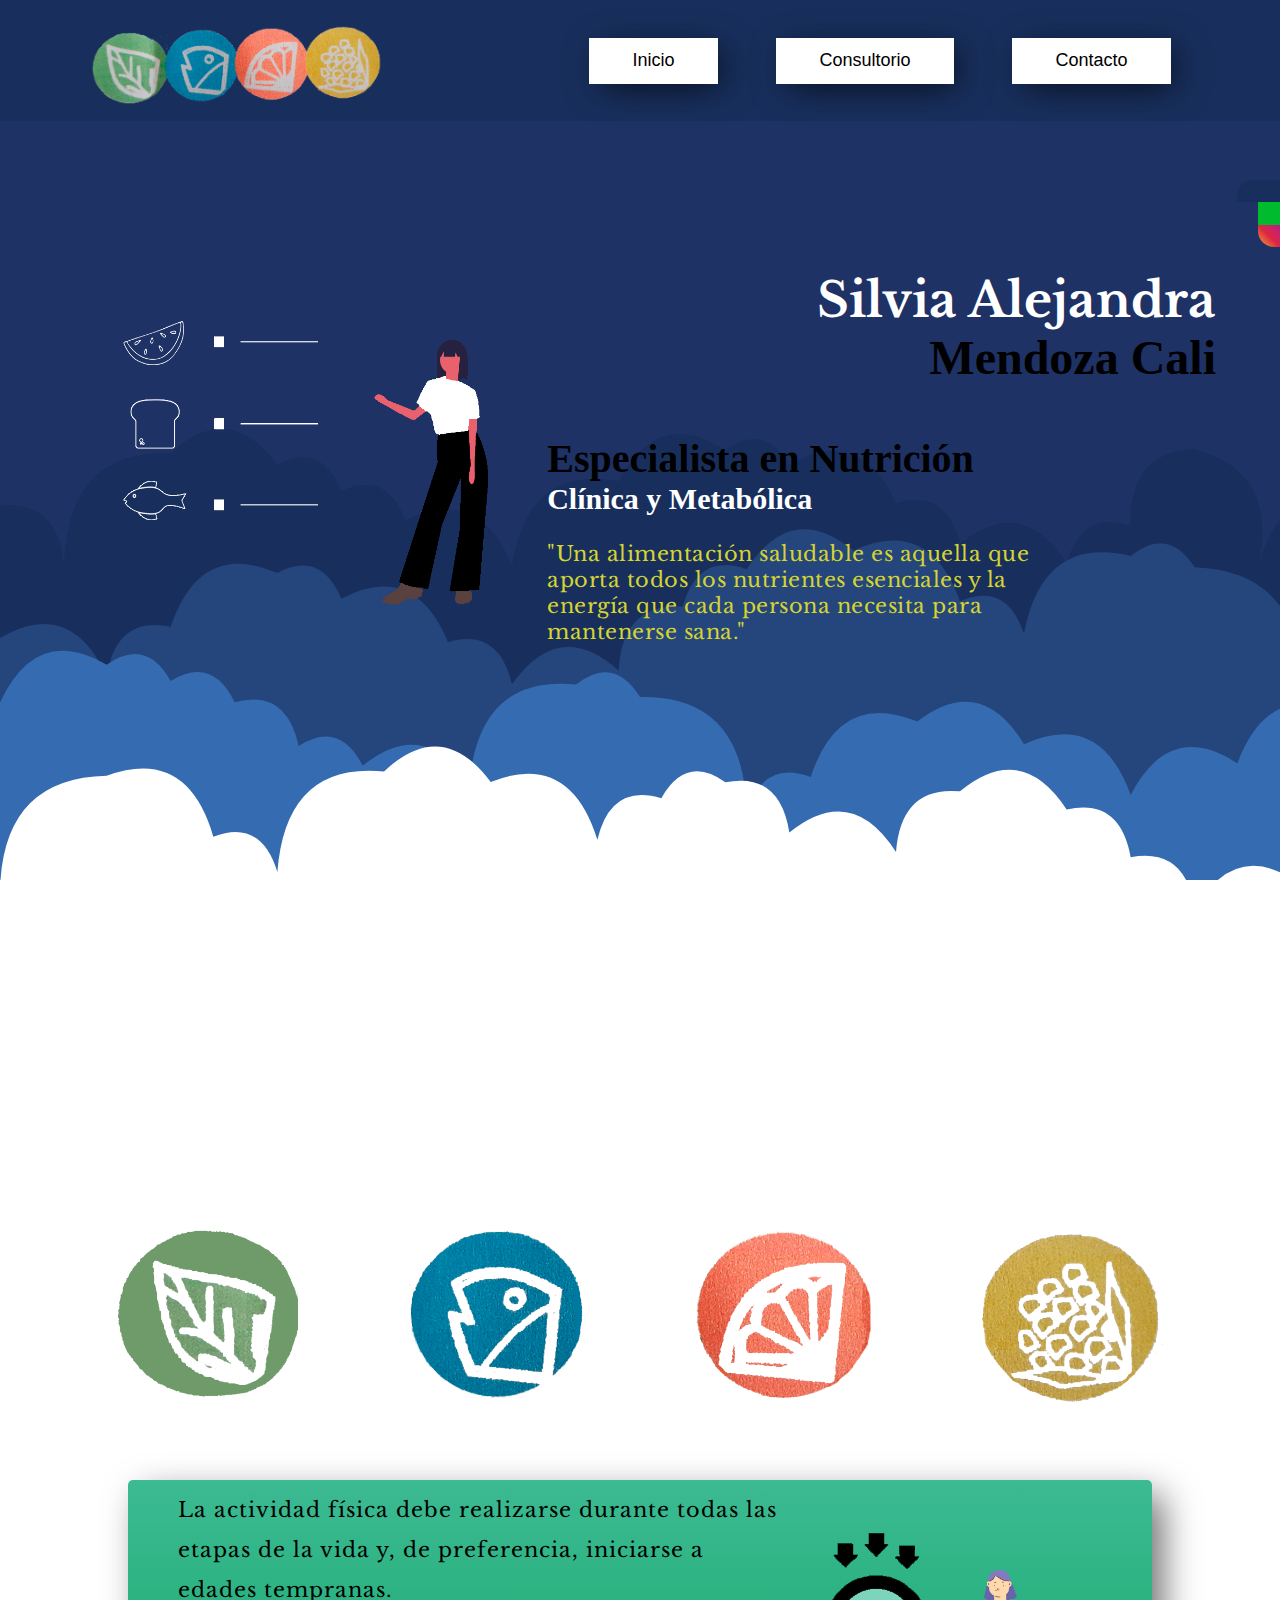
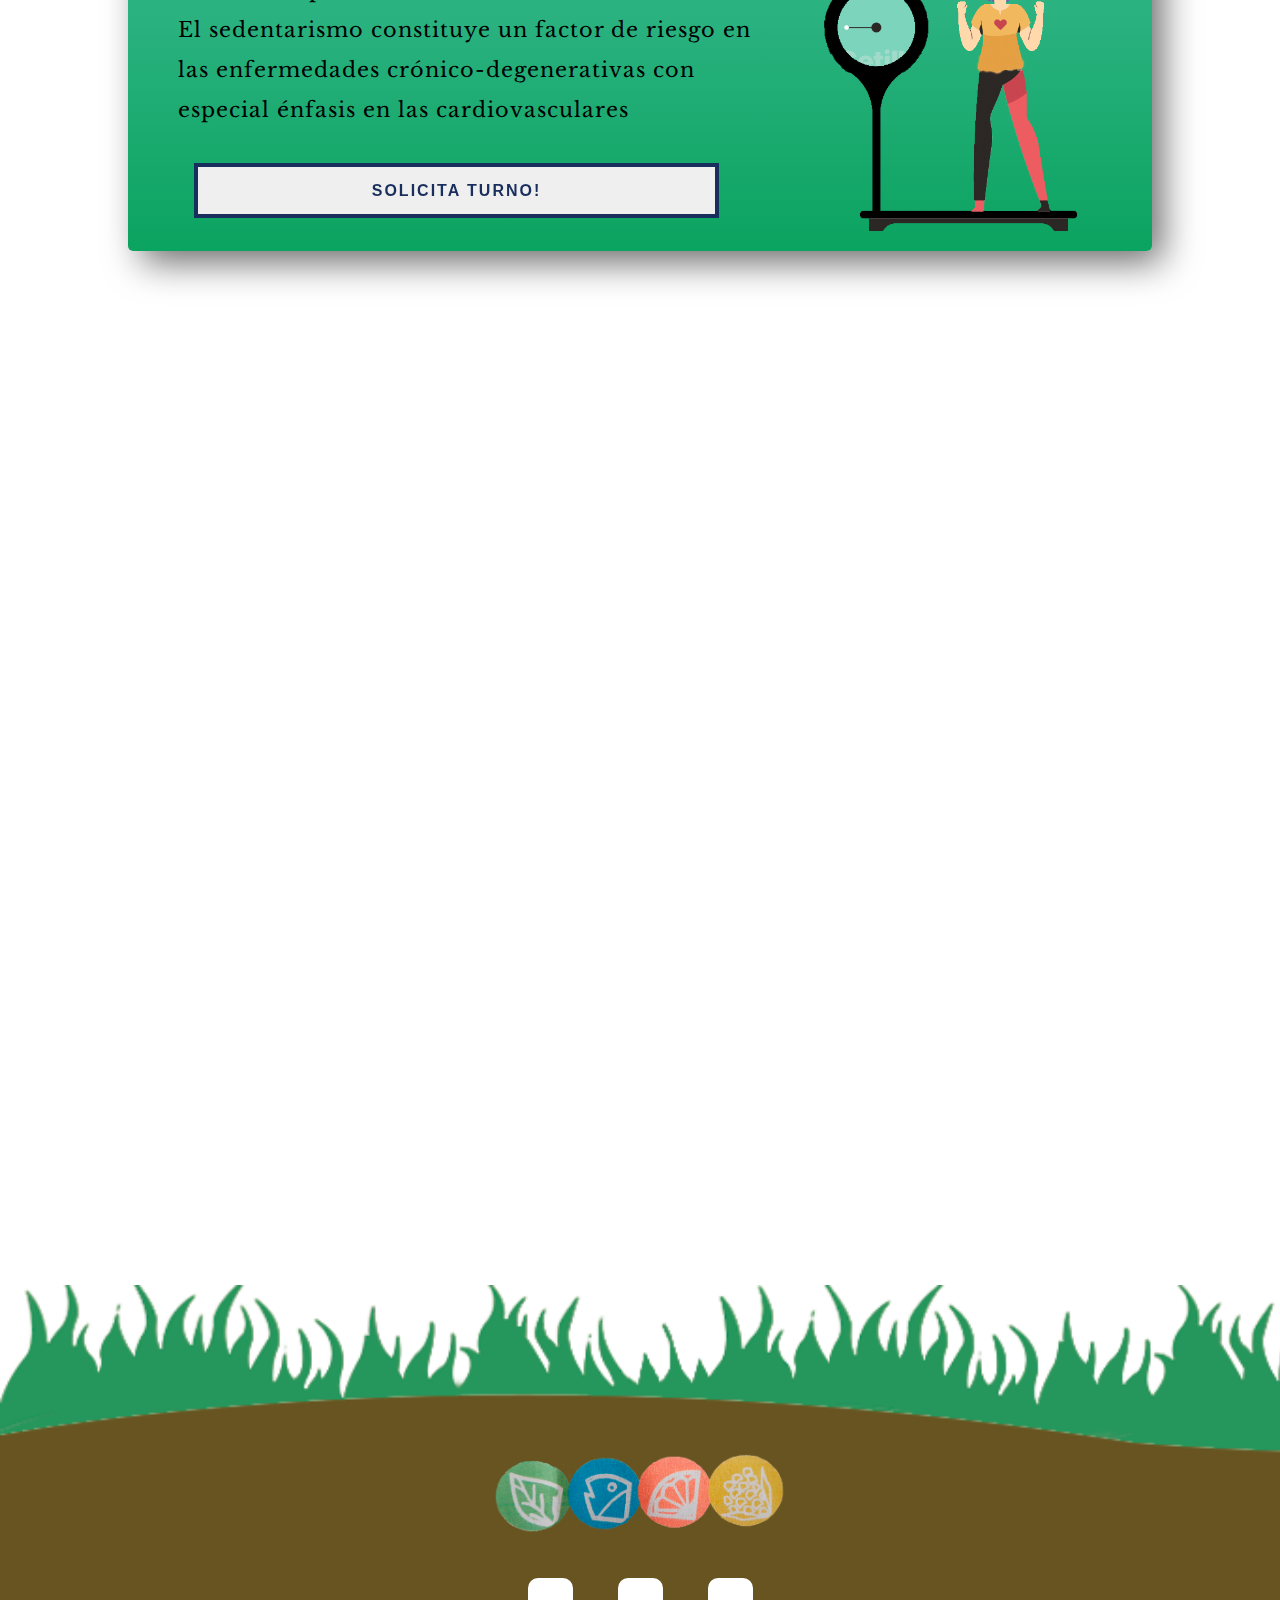
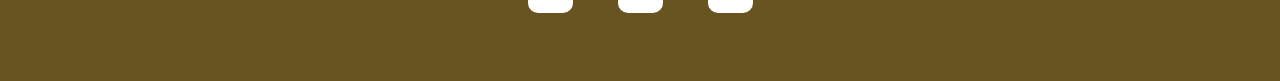
==== commit 2673dc95: "cambios" ====
--- a/index.html
+++ b/index.html
@@ -145,26 +145,14 @@
     <!-- Iframes facebook -->
     <section class="contenedor-iframes">
         <div class="iframeUno">
-            <iframe
-                src="https://www.facebook.com/plugins/post.php?href=https%3A%2F%2Fwww.facebook.com%2Fpermalink.php%3Fstory_fbid%3D301196910734359%26id%3D183509952503056&show_text=true&width=500"
-                width="500" height="528" style="border:none;overflow:hidden" scrolling="no" frameborder="0"
-                allowfullscreen="true"
-                allow="autoplay; clipboard-write; encrypted-media; picture-in-picture; web-share"></iframe>
+            <iframe src="https://www.facebook.com/plugins/post.php?href=https%3A%2F%2Fwww.facebook.com%2Fpermalink.php%3Fstory_fbid%3D301196910734359%26id%3D183509952503056&width=400&show_text=true&height=476&appId" width="400" height="476" style="border:none;overflow:hidden" scrolling="no" frameborder="0" allowfullscreen="true" allow="autoplay; clipboard-write; encrypted-media; picture-in-picture; web-share"></iframe>
         </div>
         <div class="iframeDos">
             <div class="iframe-dos">
-                <iframe
-                    src="https://www.facebook.com/plugins/post.php?href=https%3A%2F%2Fwww.facebook.com%2Fpermalink.php%3Fstory_fbid%3D230989631088421%26id%3D183509952503056&show_text=true&width=500"
-                    width="500" height="265" style="border:none;overflow:hidden" scrolling="no" frameborder="0"
-                    allowfullscreen="true"
-                    allow="autoplay; clipboard-write; encrypted-media; picture-in-picture; web-share"></iframe>
+                <iframe src="https://www.facebook.com/plugins/post.php?href=https%3A%2F%2Fwww.facebook.com%2Fpermalink.php%3Fstory_fbid%3D230989631088421%26id%3D183509952503056&width=450&show_text=true&height=285&appId" width="450" height="285" style="border:none;overflow:hidden" scrolling="no" frameborder="0" allowfullscreen="true" allow="autoplay; clipboard-write; encrypted-media; picture-in-picture; web-share"></iframe>
             </div>
             <div class="iframeTres">
-                <iframe
-                    src="https://www.facebook.com/plugins/post.php?href=https%3A%2F%2Fwww.facebook.com%2Fpermalink.php%3Fstory_fbid%3D458941481626567%26id%3D183509952503056&show_text=true&width=500"
-                    width="500" height="454" style="border:none;overflow:hidden" scrolling="no" frameborder="0"
-                    allowfullscreen="true"
-                    allow="autoplay; clipboard-write; encrypted-media; picture-in-picture; web-share"></iframe>
+                <iframe src="https://www.facebook.com/plugins/post.php?href=https%3A%2F%2Fwww.facebook.com%2Fpermalink.php%3Fstory_fbid%3D202254267295291%26id%3D183509952503056%26substory_index%3D0&width=450&show_text=true&height=534&appId" width="450" height="534" style="border:none;overflow:hidden" scrolling="no" frameborder="0" allowfullscreen="true" allow="autoplay; clipboard-write; encrypted-media; picture-in-picture; web-share"></iframe>
             </div>
         </div>
 
@@ -188,7 +176,6 @@
                         class="fab fa-instagram iconos-redes"></i></a>
             </div>
         </div>
-        <hr>
     </footer>
 
 
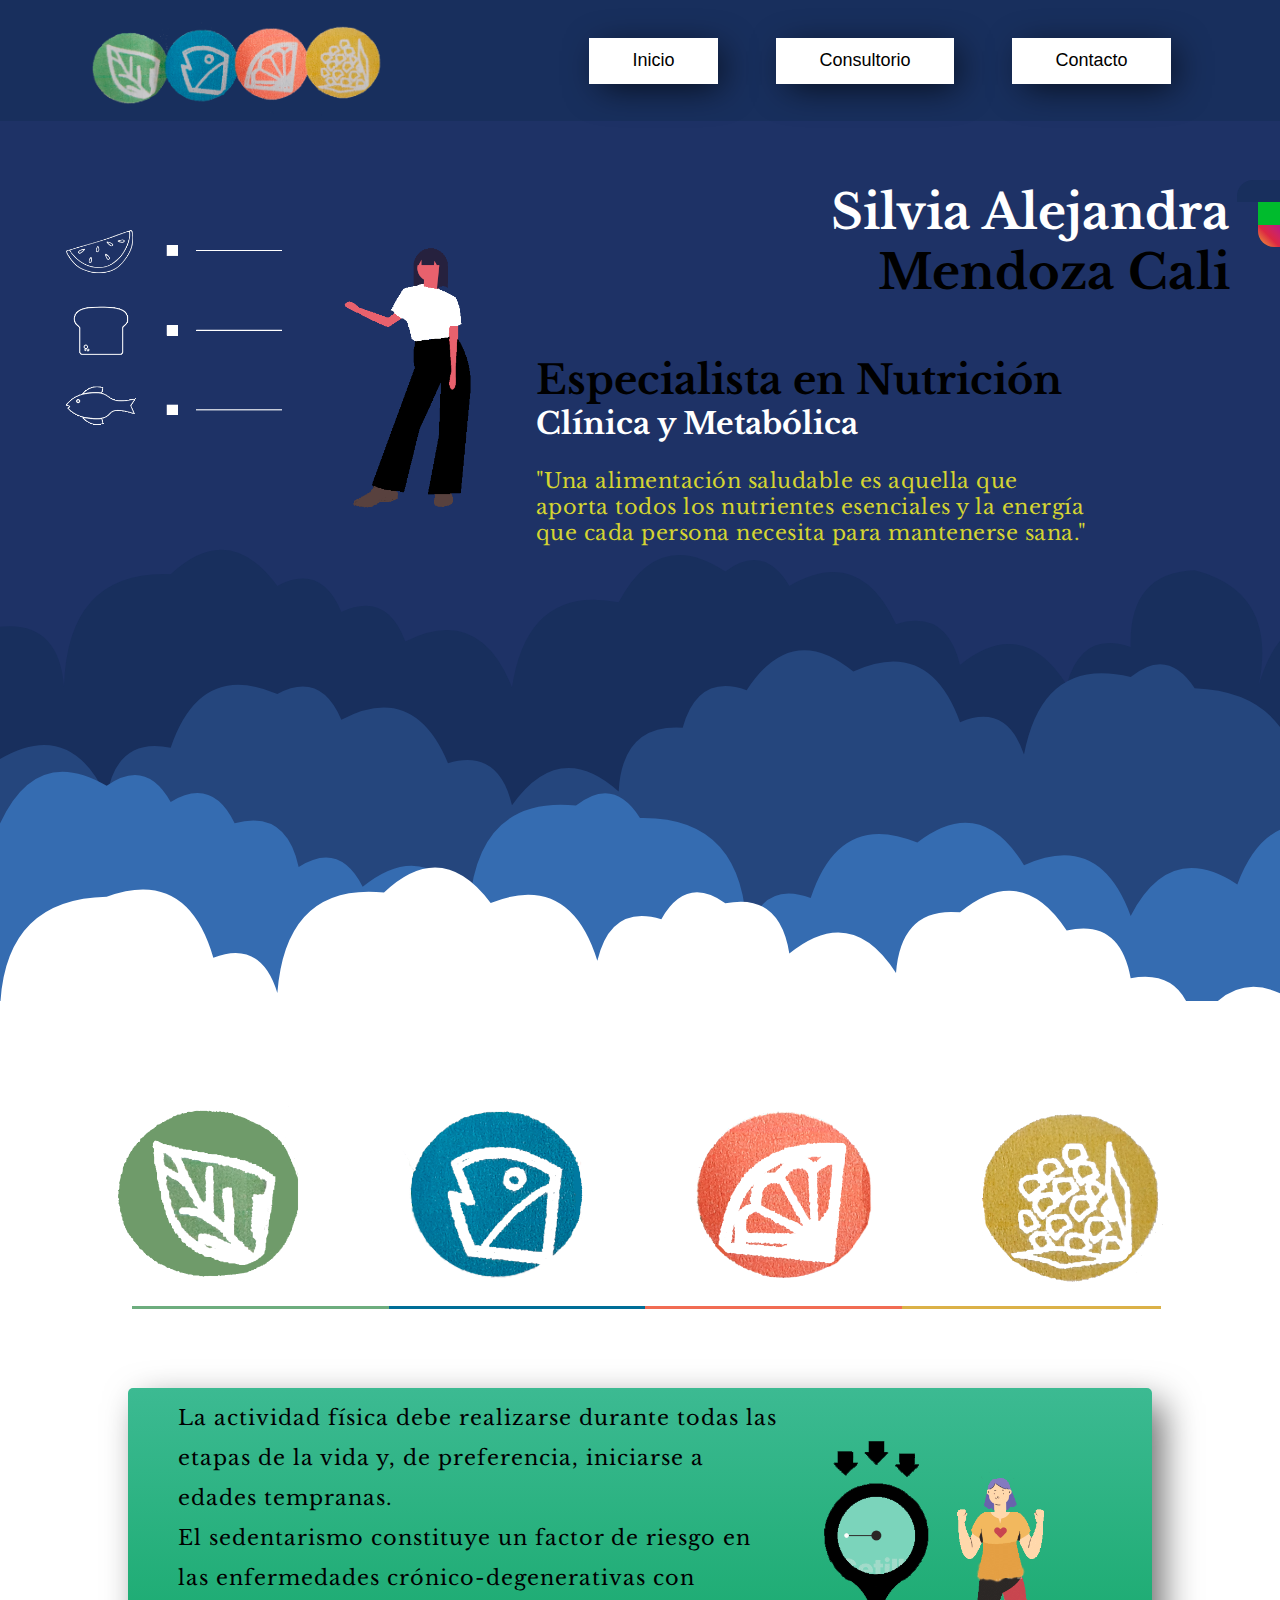
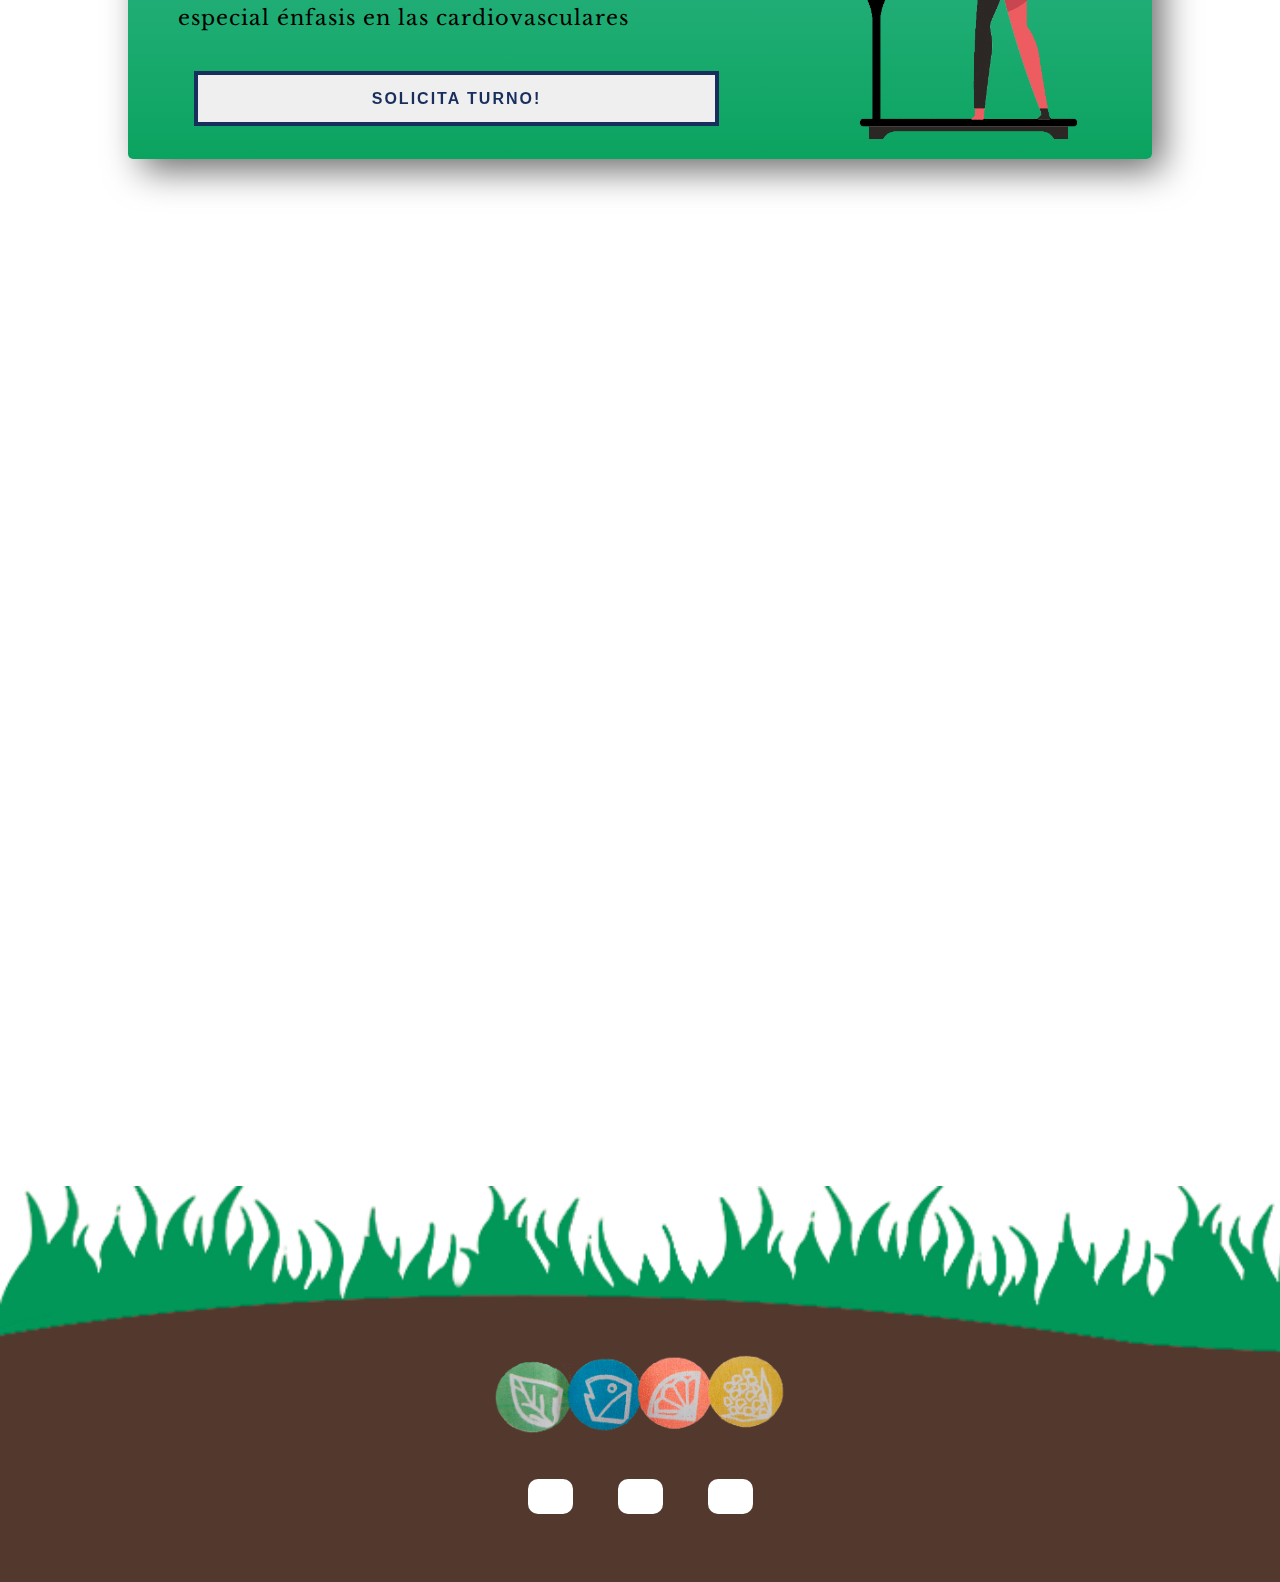
==== commit af7a910d: "avance foerte" ====
--- a/index.html
+++ b/index.html
@@ -81,7 +81,7 @@
             <h1>Silvia Alejandra</h1>
             <h2 class="subtitulo-apellido">Mendoza Cali</h2>
             <span class="span-especialista">
-                <h2>Especialista en Nutrición</h2>
+                <h2 class="text-center">Especialista en Nutrición</h2>
             </span>
             <span class="span-clinica">
                 <h3>Clínica y Metabólica</h3>
--- a/css/main.css
+++ b/css/main.css
@@ -4,6 +4,8 @@
     --color-gris: #ccc;
     --color-negro: #000000;
     --font: 'Libre Baskerville', serif;;
+    --color-verde:#0bc273;
+    --color-naranja:#D5AA3B;
 }
 
 @import url('https://fonts.googleapis.com/css2?family=Libre+Baskerville&display=swap');
@@ -13,13 +15,22 @@
     margin: 0%;
     box-sizing: border-box;
 }
-
-
-
+::-webkit-scrollbar {
+    width: 13px;
+}
+::-webkit-scrollbar-track {
+    background: rgba(255, 255, 255, 0.205);;
+}
+::-webkit-scrollbar-thumb {
+    background: black; 
+}
+::-webkit-scrollbar-thumb:hover {
+    background: var(--color-verde); 
+}
 
 /* HEADER NAVEGADOR */
 header{
-    position: fixed;
+    position: sticky;
     top: 0;
     z-index: 99999;
     background-color:var(--color-azul);
@@ -45,11 +56,22 @@
     justify-content: space-around;
     width: 50%;
     margin: 0;
+    padding: 0;
 }
 .lista-nav li{
+    position: relative;
     list-style: none;
 }
-
+@media screen and (max-width:768px){
+    .lista-nav li::after{
+        position: absolute;
+        content: "";
+        width: 2px;
+        height: 190px;
+        right: 50%;
+        background-color: #D5AA3B;
+    }
+}
 .lista-nav li a{
     color:var(--color-blanco);
     text-decoration: none;
@@ -159,7 +181,7 @@
         border-radius: 3px;
     }
     .lista-nav{
-        position: absolute;
+        position: fixed;
         right: 0;
         height: 92vh;
         top: 8vh;
@@ -177,8 +199,9 @@
 }
 @media screen and (max-width:500px){
     .lista-nav{
-        width: 70%;
+        width: 65%;
         top: 7.4vh;
+        height: 100%;
     }
 }
 .nav-activo{
@@ -204,12 +227,13 @@
     height: 880px;
     background-size:contain;
     background-repeat: round;
-    position: absolute;
+    position: relative;
 }
 @media screen and (max-width:1024px){
     .nubes{
         background-size: auto;
-        height: 670px;
+        height: 864px;
+        background-image: url(../imagenes/nubeocho.svg);
     }
 }
 @media screen and (max-width:958px){
@@ -220,7 +244,15 @@
 @media screen and (max-width:768px){
     .nubes{
         background-size: auto;
-        height: 765px;
+        height: 870px;
+        background-image: url(../imagenes/nubemil.svg);
+    }
+}
+@media screen and (max-width:600px){
+    .nubes{
+        background-size: auto;
+        height: 776px;
+        background-image: url(../imagenes/nubemil.svg);
     }
 }
 
@@ -277,11 +309,12 @@
 
 /* Titulo Parrafo */
 .contenedor-main{
-    width: 90%;
+    width: 100%;
     margin: auto;
     display: flex;
-    position: relative;
-    top: 30vh;
+    position: absolute;
+    padding: 0 50px 0 0;
+    top: 20vh;
 }
 .contenedor-main .contenedor-img{
     width: 100%;
@@ -293,6 +326,7 @@
 }
 .contenedor-titulo{
     display: grid;
+    font-family: var(--font);
 }
 .contenedor-titulo h1{
     display: flex;
@@ -336,9 +370,6 @@
 
 
 @media screen and (max-width:1024px){
-    .contenedor-main{
-        top: 20vh;
-    }
     .contenedor-titulo h1{
         font-size: 2.4em;
     }
@@ -356,6 +387,9 @@
     }
 }
 @media screen and (max-width:970px){
+    .contenedor-main{
+        top: 30vh;
+    }
     .contenedor-main .contenedor-img{
         width: 70rem;
     }
@@ -378,7 +412,9 @@
 }
 @media screen and (max-width:768px){
     .contenedor-main{
-        width: 75%;
+        top: 15vh;
+        width: 100%;
+        padding: 0 50px 0 40px;
         flex-direction: column-reverse;
     }
     .contenedor-main .contenedor-img{
@@ -386,8 +422,7 @@
         width: 100%;
     }
     .contenedor-main .contenedor-img .diet-img{
-        width: 70%;
-        
+        width: 80%;
     }
     .contenedor-titulo{
         text-align: start;
@@ -420,6 +455,9 @@
     .contenedor-titulo .diet-parrafo{
         text-align: center;
     }
+    .contenedor-main .contenedor-img .diet-img{
+        width: 100%;
+    }
 }
 @media screen and (max-width:558px){
     .contenedor-titulo h1{
@@ -435,6 +473,11 @@
         font-size: 22px;
     }
 }
+@media screen and (max-width:368px){
+    .contenedor-main{
+        padding: 0 11px 0 2px;
+    }
+}
 
 
 /* IMAGENES REDONDAS */
@@ -443,37 +486,72 @@
     display: flex;
     position: relative;
     margin: auto;
-    top: 94vh;
+    top: 0;
+    margin: 100px auto;
     width: 90%;
 }
 .contenedor-redonda .img-redonda1{
     display: flex;
     justify-content: center;
+    position: relative;
+}
+.contenedor-redonda .img-redonda1::after{
+    content: "";
+    position: absolute;
+    width: 90%;
+    background-color: #6dad7e;
+    height: 3px;
+    right: -39px;
+    bottom: -21px;
 }
 .contenedor-redonda .img-redonda2{
     display: flex;
     justify-content: center;
+    position: relative;
+}
+.contenedor-redonda .img-redonda2::after{
+    content: "";
+    position: absolute;
+    width: 90%;
+    background-color: #006e97;
+    height: 3px;
+    right: -8px;
+    bottom: -21px;
 }
 .contenedor-redonda .img-redonda3{
     display: flex;
     justify-content: center;
+    position: relative;
+}
+.contenedor-redonda .img-redonda3::after{
+    content: "";
+    position: absolute;
+    width: 90%;
+    background-color: #f16c53;
+    height: 3px;
+    right: 24px;
+    bottom: -21px;
 }
 .contenedor-redonda .img-redonda4{
     display: flex;
     justify-content: center;
+    position: relative;
+}
+.contenedor-redonda .img-redonda4::after{
+    content: "";
+    position: absolute;
+    width: 90%;
+    background-color: #dbb147;
+    height: 3px;
+    right: 55px;
+    bottom: -21px;
 }
 .contenedor-redonda img{
     width: 65%;
 }
-@media screen and (max-width:1024px){
-    .contenedor-redonda{
-        top: 70vh;
-    }
-}
 
 @media screen and (max-width:768px){
     .contenedor-redonda{
-        top: 44vh;
         width: 83%;
     }
 }
@@ -481,7 +559,6 @@
 @media screen and (max-width:425px){
     .contenedor-redonda{
         width: 92%;
-        top: 48vh;
     }
     .contenedor-redonda .img-redonda1{
         justify-content: end;
@@ -502,9 +579,9 @@
 /* Contenedor Balanza */
 .contenedor-balanza{
     position: relative;
-    top: 102vh;
-    display: flex;
-    margin: auto;
+    top: 0;
+    display: flex;
+    margin: 100px auto;
     width: 80%;
     background-image: linear-gradient(to top, #0ba360 0%, #3cba92 100%);
     border-radius: 5px;
@@ -632,9 +709,6 @@
     
 }
 @media screen and (max-width:1024px){
-    .contenedor-balanza{
-        top: 79vh;
-    }
     .contenedor-pbal{
         font-size: 1em;
     }
@@ -653,7 +727,7 @@
 @media screen and (max-width:768px){
     .contenedor-balanza{
         flex-direction: column-reverse;
-        top: 52vh;
+
         height: 450px;
     }
     .img-balanza{
@@ -702,14 +776,17 @@
 /* Iframes */
 .contenedor-iframes{
     position: relative;
-    top: 115vh;
-    width: 100%;
-    display: flex;
-    justify-content: space-around;
+    top: 0;
+    margin: 50px 0 100px 0;
+    width: 100%;
+    display: flex;
+    justify-content: space-evenly;
+}
+.ltr .timestampContent{
+    display: none;
 }
 @media screen and (max-width:1024px){
     .contenedor-iframes{
-        top: 90vh;
         flex-direction: column;
     }
     .iframeUno{
@@ -729,13 +806,10 @@
     .iframeTres{
         display: flex;
         justify-content: center;
-        margin-top: 55px;
+        margin-top: 11px;
     }
 }
 @media screen and (max-width:768px){
-    .contenedor-iframes{
-        top: 62vh;
-    }
     .iframeDos .iframe-dos iframe{
         height: 305px;
     }
@@ -754,8 +828,6 @@
 footer{
     height: 44vh;
     width: 100%;
-    position: relative;
-    top: 125vh;
     display: flex;
     justify-content: center;
     align-items: center;
@@ -825,14 +897,13 @@
         height: 30px;
     }
 }
-@media screen and (max-width:1024px){
-    footer{
-        top: 100vh;
-    }
-}
+
 @media screen and (max-width:768px){
     footer{
-        top: 68vh;
+        height: 33vh;
+    }
+    .contenedor-footer{
+        margin-top: 29px;
     }
 }
 
@@ -846,21 +917,20 @@
 
 .containerSobremi{
     position: relative;
-    top: 83px;
     width: 100%;
     margin: auto;
     background-image: url(../imagenes/lineas-naranjas.svg);
-    height: 800px;
+    height: 950px;
     background-attachment: fixed;
 }
-@media screen and (max-width:1024px){
-    .containerSobremi{
-        top: 65.8px;
-    }
-}
+
 .containerSobremi .nombreUniversidad{
-    padding-top: 4rem;
-}
+    padding-top: 2rem;
+    position: absolute;
+    top: 0;
+    width: 100%;
+}
+
 .containerSobremi .nombreUniversidad .doctora{
     text-align: center;
     font-size: 3rem;
@@ -869,165 +939,157 @@
 .containerSobremi .nombreUniversidad .doctora span{
     color: var(--color-blanco);
 }
+.containerSobremi .nombreUniversidad .universidad span{
+    color: var(--color-blanco);
+}
 .containerSobremi .nombreUniversidad .universidad{
     text-align: center;
     font-size: 2rem;
     color: var(--color-negro);
 }
+.contenedorClinica{
+    position: absolute;
+    width: 100%;
+    margin: auto;
+    bottom: 200px;
+}
 
 .medicaPorcentaje{
     display: flex;
+    flex-direction: column;
+    gap: 25px;
 }
 .subtituloMedic{
     display: flex;
     align-items: center;
+    font-family: var(--font);
 }
 .subituloMedica{
-    font-size: 60px;
+    font-size: 53px;
+    width: 100%;
     line-height: normal;
-    text-align: right;
-    color: #0bc273;
-}
-.porcentaje{
+    color: var(--color-verde);
+}
+.contenedorClinica .medicaPorcentaje .habitos{
+    display: flex;
+    flex-direction: column;
+    gap: 20px;
+}
+.contenedorClinica .medicaPorcentaje .habitos .mision{
+    color: #808080;
+    font-size: 20px;
+    font-family: var(--font);
+}
+.contenedorClinica .medicaPorcentaje .habitos .contenedorCirculos{
     display: flex;
     justify-content: center;
+    gap: 50px;
+}
+.contenedorClinica .medicaPorcentaje .habitos .recetas{
+    display: flex;
+    flex-direction: column;
     align-items: center;
-    width: 50%;
-    /* background: white; */
-}
-
-.containerRedo{
-    position: relative;
-    width: 960px;
-}
-
-.containerRedo .cardPor{
-    position: relative;
-    display: flex;
-    justify-content:center;
-    align-items: center;
-    height: 270px;
-    border-radius: 10px;
-    text-align: center;
-    transition: 0.5s;
-    margin-bottom: 70px;
-}
-.containerRedo .cardPor::before{
-    content: '';
-    position: absolute;
-    top: 0;
-    left: -50;
-    width: 100%;
-    height:100%;
-    /* background: white; */
-    pointer-events: none;
-    z-index: 1;
-}
-.porcent{
-    position: relative;
+    width: 30%;
+}
+.contenedorClinica .medicaPorcentaje .habitos .recetas img{
     width: 150px;
     height: 150px;
-    border-radius: 50%;
-    box-shadow: inset 0 0 50px #fff;
-    /* background: rgb(255,255,255); */
-    z-index: 1000;
-}
-
-.porcent .numberCard{
+    border-radius: 100%;
+    border: solid rgb(89, 89, 90) 10px;
+    transition: all .3s;
+    cursor: pointer;
+}
+.contenedorClinica .medicaPorcentaje .habitos .recetas img:hover{
+    border: solid var(--color-naranja) 10px;
+    transform: scale(.95);
+}
+.contenedorClinica .medicaPorcentaje .habitos .recetas h3{
+    color: var(--color-negro);
+    padding-top: 15px;
+    position: relative;
+}
+.contenedorClinica .medicaPorcentaje .habitos .recetas h3::before{
+    content: "";
     position: absolute;
-    top: 0;
-    left: 0;
-    width: 100%;
-    height: 100%;
-    display: flex;
-    justify-content:center;
+    bottom: -6px;
+    left: 12.5%;
+    width: 75%;
+    height: 2px;
+    background-color: var(--color-naranja);
+}
+.contenedorClinica .medicaPorcentaje .habitos .recetas p{
+    color: var(--color-blanco);
+}
+.contenedorClinica .medicaPorcentaje .habitos .educacionAlimentaria{
+    display: flex;
+    flex-direction: column;
     align-items: center;
-    border-radius: 50%;
-}
-.porcent .numberCard h2{
-    color: #000;
-    font-weight: 700;
-    font-size: 40px;
-    transition: 0.5s;
+    width: 33%;
+}
+.contenedorClinica .medicaPorcentaje .habitos .educacionAlimentaria img{
+    width: 150px;
+    border-radius: 100%;
+    border: solid rgb(89, 89, 90) 10px;
+    height: 150px;
+    transition: all .3s;
     cursor: pointer;
 }
-
-.cardPor:hover .porcent .numberCard h2{
-    color: rgb(0,0,0);
-    font-size: 53px;
-}
-.porcent .numberCard h2 span{
-    color: rgb(0,0,0);
-}
-
-.text{
-    position: relative;
-    color: rgb(0,0,0);
-    margin-top: 20px;
-    font-weight: 700;
-    font-size: 18px;
-    letter-spacing: 0px;
-    transition: 0.5s;
-}
-.text span{
+.contenedorClinica .medicaPorcentaje .habitos .educacionAlimentaria img:hover{
+    border: solid #6588eb 10px;
+    transform: scale(.95);
+}
+.contenedorClinica .medicaPorcentaje .habitos .educacionAlimentaria h3{
+    color: var(--color-negro);
+    padding-top: 15px;
+    position: relative;
+}
+.contenedorClinica .medicaPorcentaje .habitos .educacionAlimentaria h3::before{
+    content: "";
+    position: absolute;
+    bottom: -6px;
+    left: 12.5%;
+    width: 75%;
+    height: 2px;
+    background-color: #6588eb;
+}
+.contenedorClinica .medicaPorcentaje .habitos .educacionAlimentaria p{
     color: var(--color-blanco);
-    font-size: 20px;
-    letter-spacing: 2px;
-}
-svg{
-    position: relative;
+}
+.contenedorClinica .medicaPorcentaje .habitos .tips{
+    display: flex;
+    flex-direction: column;
+    align-items: center;
+    width: 33%;
+}
+.contenedorClinica .medicaPorcentaje .habitos .tips img{
     width: 150px;
     height: 150px;
-    transform: rotate(-85deg)!important;
-}
-
-svg circle{
-    width: 100%;
-    height: 100%;
-    fill: none;
-    stroke: #e79595a2;
-    stroke-width: 10;
-    stroke-linecap: round !important;
-    transform: translate(5px, 5px);
-}
-
-/*Claculo para simular el porcent*/
-svg circle:nth-child(2){
-    stroke-dasharray: 440;
-    stroke-dashoffset: 440;
-}
-
-
-.cardPor:nth-child(1) svg circle:nth-child(2){
-    stroke-dashoffset: calc(440 - (440 * 80)/100);
-    stroke: rgb(255,0,0);
-}
-.cardPor:nth-child(2) svg circle:nth-child(2){
-    stroke-dashoffset: calc(440 - (440 * 30)/100);
-    stroke: rgb(255,0,0);
-}
-.cardPor:nth-child(3) svg circle:nth-child(2){
-    stroke-dashoffset: calc(440 - (440 * 60)/100);
-    stroke: rgb(255,0,0);
-}
-
-@media only screen and (max-width:600px)
-{
-    .porcentaje{
-        height: auto;
-        margin-left: 30px;
-        flex-flow: row wrap;
-    }
-} 
-
-@media screen and(max-width: 1068px){
-    .containerRedo{
-        max-width: 80rem;
-        min-width: 70rem;
-    }
-    
-}
-
+    border-radius: 100%;
+    border: solid rgb(89, 89, 90) 10px;
+    transition: all .3s;
+    cursor: pointer;
+}
+.contenedorClinica .medicaPorcentaje .habitos .tips img:hover{
+    border: solid var(--color-verde) 10px;
+    transform: scale(.95);
+}
+.contenedorClinica .medicaPorcentaje .habitos .tips h3{
+    color: var(--color-negro);
+    padding-top: 15px;
+    position: relative;
+}
+.contenedorClinica .medicaPorcentaje .habitos .tips h3::before{
+    content: "";
+    position: absolute;
+    bottom: -6px;
+    left: 12.5%;
+    width: 75%;
+    height: 2px;
+    background-color: var(--color-verde);
+}
+.contenedorClinica .medicaPorcentaje .habitos .tips p{
+    color: var(--color-blanco);
+}
 @media screen and (max-width: 868px){
     .containerRedo{
         max-width: 80rem;
@@ -1035,36 +1097,13 @@
     .subituloMedica{
         font-size: 50px;
     }
-    .doctora{
-        font-size: 2.7rem;
-    }
-}
-@media screen and (max-width: 768px){
-    .containerRedo{
-        padding: 2.5rem;
-        flex-direction: column;
-        margin-top: 20px;
-    }
-    .containerSobremi{
-        top: 50.42px;
-    }
-}
-.contenedorClinica{
-    position: relative;
-    bottom: 80vh;
-    width: 70%;
-    margin: auto;
-}
-
-@media screen and (max-width:1097px){
+}
+@media screen and (max-width:956px){
     .contenedorClinica{
-        width: 80%;
-        bottom: 84vh;
-    }
-}
-@media screen and (max-width:1440px){
-    .contenedorClinica{
-        bottom: 65vh;
+        width: 100%;
+    }
+    .contenedorClinica .medicaPorcentaje .habitos .recetas{
+        width: 36%;
     }
 }
 @media screen and (max-width:1057px){
@@ -1072,9 +1111,6 @@
         background-position: right;
         background-attachment: fixed;
     }
-    .contenedorClinica{
-        width: 100%;
-    }
 }
 @media screen and (max-width:768px){
     .medicaPorcentaje{
@@ -1085,57 +1121,239 @@
         width: 91%;
         margin: auto;
     }
-    .containerRedo{
-        padding: 0;
-    }
-    .porcentaje{
-        width: 100%;
-    }
     .containerSobremi{
         background-position: bottom;
     }
-}
-@media screen and (max-width:644px){
-    .porcentaje{
-        width: 90%;
+    .containerSobremi .nombreUniversidad{
+        font-family: var(--font);
+    }
+    .containerSobremi .nombreUniversidad .doctora{
+        font-size: 2.3rem;
+    }
+    .containerSobremi .nombreUniversidad .universidad{
+        font-size: 1.4rem;
+    }
+    .contenedorLista{
+        width: 100%;
+    }
+}
+.contenedorLista{
+    font-family: var(--font);
+}
+@media screen and (max-width:715px){
+    
+    .contenedorClinica .medicaPorcentaje .habitos{
+        gap: 25px;
+    }
+    .contenedorClinica .medicaPorcentaje .habitos .mision{
+        margin-bottom: 0;
     }
     .subituloMedica{
         font-size: 40px;
+    }
+    .contenedorClinica .medicaPorcentaje .habitos .contenedorCirculos{
+        gap: 0;
+    }
+    .contenedorClinica .medicaPorcentaje .habitos .recetas img{
+        width: 113px;
+        height: 113px;
+    }
+    .contenedorClinica .medicaPorcentaje .habitos .recetas h3{
+        font-size: 16px;
+    }
+    .contenedorClinica .medicaPorcentaje .habitos .recetas p{
+        font-size: 15px;
+    }
+    .contenedorClinica .medicaPorcentaje .habitos .educacionAlimentaria img{
+        width: 113px;
+        height: 113px;
+    }
+    .contenedorClinica .medicaPorcentaje .habitos .educacionAlimentaria h3{
+        font-size: 16px;
+    }
+    .contenedorClinica .medicaPorcentaje .habitos .educacionAlimentaria p{
+        font-size: 15px;
+    }
+    .contenedorClinica .medicaPorcentaje .habitos .tips img{
+        width: 113px;
+        height: 113px;
+    }
+    .contenedorClinica .medicaPorcentaje .habitos .tips h3{
+        font-size: 16px;
+    }
+    .contenedorClinica .medicaPorcentaje .habitos .tips p{
+        font-size: 15px;
+        margin-bottom: 0;
+        padding-top: 0;
+    }
+    /* ADAPTANDO CIRCULOS A MOVIL */
+    .contenedorClinica .medicaPorcentaje .habitos .contenedorCirculos{
+        display: grid;
+        grid-template-rows: repeat(1,auto);
+        grid-template-columns: repeat(1,auto);
+        justify-content: center;
+    }
+    .contenedorClinica .medicaPorcentaje .habitos .tips{
+        margin-left: 108px;
         width: 100%;
     }
-}
-@media screen and (max-width:430px){
+    .contenedorClinica .medicaPorcentaje .habitos .educacionAlimentaria{
+        width: 100%;
+        grid-row: 1;
+        padding-right: 20px;
+    }
+    .contenedorClinica .medicaPorcentaje .habitos .recetas{
+        width: 50%;
+        grid-row: 1;
+    }
+}
+@media screen and (max-width:644px){
+    .subituloMedica{
+        font-size: 30px;
+        width: 100%;
+    }
+}
+@media screen and (max-width:550px){
+    .contenedorClinica .medicaPorcentaje .habitos .tips{
+        margin-left: 108px;
+        width: 100%;
+    }
+}
+
+@media screen and (max-width:500px){
+    .subituloMedica{
+        font-size: 24px;
+    }
     .containerSobremi .nombreUniversidad .doctora{
-        font-size: 2.70rem;
-    }
+        font-size: 2rem;
+    }
+    .containerSobremi .nombreUniversidad .universidad{
+        font-size: 1.2rem;
+    }
+    .contenedorClinica .medicaPorcentaje .habitos .mision{
+        font-size: 16px;
+        font-weight: 600;
+    }
+    .contenedorClinica .medicaPorcentaje .habitos .educacionAlimentaria{
+        padding-right: 0;
+    }
+    .contenedorClinica .medicaPorcentaje .habitos .tips{
+        margin-left: 90px;
+    }
+    .contenedorClinica .medicaPorcentaje .habitos .tips img{
+        width: 100px;
+        height: 100px;
+        
+    }
+    .contenedorClinica .medicaPorcentaje .habitos .recetas{
+        width: 75%;
+    }
+    .contenedorClinica .medicaPorcentaje .habitos .educacionAlimentaria{
+        width: 75%;
+    }
+}
+@media screen and (max-width:420px){
+    .contenedorClinica .medicaPorcentaje .habitos .tips{
+        margin-left: 84px;
+    }
+    
 }
 
 /* PREGUNTAS FRECUENTES */
 .contenedorPatologias{
-    width: 90%;
-    margin: auto;
-    position: relative;
-    bottom: 30vh;
+    width: 100%;
+    position: relative;
+    margin: 240px 0;
 }
 .contenedorPatologias .patologias{
     text-align: center;
-    
-}
+    display: flex;
+    justify-content: space-evenly;
+    margin-bottom: 110px;
+}
+.contenedorPatologias .patologias .contenedorLista::after{
+    content: "";
+    position: absolute;
+    width: 2px;
+    height: 327px;
+    background-color: #d5a733;
+    right: 50vw;
+    top: -50px;
+}
+@media screen and (max-width:970px){
+    .contenedorPatologias .patologias .contenedorLista::after{
+        right: 43vw;
+    }
+}
+
 .contenedorPatologias .patologias .listaPatologias{
     list-style: none;
     padding: 0%;
+}
+.contenedorPatologias .patologias .imagenPatologias{
+    width: 25%;
+}
+.contenedorPatologias .patologias .imagenPatologias img{
+    width: 90%;
+}
+@media screen and (max-width:1433px){
+    .contenedorPatologias .patologias .imagenPatologias img{
+        width: 67%;
+    }
+}
+
+@media screen and (max-width:1300px){
+    .contenedorPatologias .patologias .imagenPatologias img{
+        width: 75%;
+    }
+}
+@media screen and (max-width:1183px){
+    .contenedorPatologias .patologias .imagenPatologias img{
+        width: 100%;
+    }
+}
+@media screen and (max-width:939px){
+    .contenedorPatologias .patologias .imagenPatologias{
+        width: 27%;
+    }
+}
+@media screen and (max-width:800px){
+    .contenedorPatologias .patologias .imagenPatologias{
+        width: 30%;
+    }
+}
+@media screen and (max-width:768px){
+    .contenedorPatologias .patologias{
+        flex-direction: column;
+        align-items: center;
+    }
+    .contenedorPatologias .patologias .contenedorLista::after{
+        width: 327px;
+        height: 2px;
+        right: 27vw;
+        top: 264px;
+    }
+    .contenedorPatologias .patologias .imagenPatologias{
+        margin-top: 40px;
+    }
 }
 .contenedorPatologias .preguntasFrecuentes{
     display: grid;
     grid-template-columns: repeat(2,1fr);
     grid-template-rows: repeat(3, auto);
     gap: 1.5rem;
-    margin-top: 50px;
+    width: 100%;
+    margin: 180px auto;
+    padding: 50px;
+    background-color: var(--color-verde);
+    box-shadow: -1px 10px 19px 1px rgba(87,135,102,0.79);
+    -webkit-box-shadow: -1px 10px 19px 1px rgba(87,135,102,0.79);
+    -moz-box-shadow: -1px 10px 19px 1px rgba(87,135,102,0.79);
 }
 .contenedorPatologias .preguntasFrecuentes h3{
     grid-column: 1/2;
     grid-row: 1/2;
-    color: #0bc273;
+    color: var(--color-blanco);
     font-size: 3rem;
 }
 .contenedorPatologias .preguntasFrecuentes .preguntaUno{
@@ -1154,3 +1372,155 @@
     grid-column: 1/2;
     grid-row: 3/3;
 }
+
+
+@media screen and (max-width:768px){
+    .contenedorPatologias{
+        margin: 115px 0;
+    }
+    .contenedorPatologias .preguntasFrecuentes{
+        display: flex;
+        flex-direction: column;
+        text-align: center;
+    }
+}
+@media screen and (max-width:700px){
+    .contenedorPatologias .patologias .contenedorLista::after{
+        right: 24vw;
+    }
+}
+@media screen and (max-width:600px){
+    .contenedorPatologias .patologias .contenedorLista::after{
+        right: 20vw;
+    }
+}
+@media screen and (max-width:530px){
+    .contenedorPatologias .patologias .contenedorLista::after{
+        right: 15vw;
+    }
+}
+@media screen and (max-width:475px){
+    .contenedorPatologias .patologias .contenedorLista::after{
+        right: 12vw;
+    }
+}
+
+@media screen and (max-width:439px){
+    .contenedorPatologias .preguntasFrecuentes .preguntaUno, .preguntaDos, .preguntaTres, .preguntaCuatro{
+        padding: 0 0;
+    }
+}
+@media screen and (max-width:420px){
+    .contenedorPatologias .patologias .contenedorLista::after{
+        right: 0vw;
+        width: 100%;
+    }
+}
+@media screen and (max-width:630px){
+    .contenedorPatologias .patologias .imagenPatologias{
+        width: 40%;
+    }
+}
+
+/* COMENTARIOS GENTE */
+
+.tituloComentarios .testimonioTitulo{
+    display: block;
+    text-align: center;
+    font-family: monospace;
+    white-space: nowrap;
+    border-right: 4px solid;
+    width: 12ch;
+
+    animation: typing 4s steps(12) infinite,
+    blink .5s infinite step-end alternate ;
+    overflow: hidden;
+}
+@keyframes typing {
+    from {width: 0;}
+}
+@keyframes blink{
+    50% {border-color: transparent;}
+}
+.tituloComentarios {
+    display: flex;
+    justify-content: center;
+}
+.contenedorComentarios{
+    display: flex;
+    justify-content: center;
+    align-items: center;
+    flex-wrap: wrap;
+    width: 100%;
+    font-family: var(--font);
+    margin-bottom: 110px;
+    margin-top: 30px;
+}
+.contenedorComentarios>a{
+    text-decoration: none;
+}
+.contenedorCaja{
+    width: 600px;
+    background-color: var(--color-naranja);
+    padding: 20px;
+    margin: 15px;
+    border-radius: 5px;
+    box-shadow: 10px 9px 31px 2px rgba(0,0,0,0.63);
+    -webkit-box-shadow: 10px 9px 31px 2px rgba(0,0,0,0.63);
+    -moz-box-shadow: 10px 9px 31px 2px rgba(0,0,0,0.63);
+}
+.usuariosImg{
+    width: 50px;
+    height: 50px;
+    border-radius: 50%;
+    overflow: hidden;
+}
+.usuariosImg img{
+    width: 100%;
+    height: 100%;
+    object-fit: center;
+}
+.encabezadoComentarios{
+    display: flex;
+}
+.usuarioCont{
+    display: flex;
+    flex-direction: column;
+    justify-content: center;
+    align-items: center;
+    text-align: center;
+}
+.recomiendaEstrella{
+    display: flex;
+    justify-content: space-evenly;
+}
+.usuarioRecomienda{
+    text-align: center;
+    width: 60%;
+}
+.usuarioRecomienda p{
+    width: 90%;
+}
+.usuarioRecomienda p a{
+    text-decoration: none;
+    color: var(--color-blanco);
+}
+.usuariosImg div a p{
+    color: var(--color-blanco);
+    text-decoration: none;
+}
+.nombreLink a {
+    text-decoration: none;
+    color: var(--color-blanco);
+}
+.contenedorEstrellas{
+    color: yellow;
+}
+@media screen and (max-width:600px){
+    .usuarioRecomienda{
+        width: 50%;
+    }
+    .usuarioRecomienda p{
+        font-size: 13px;
+    } 
+}